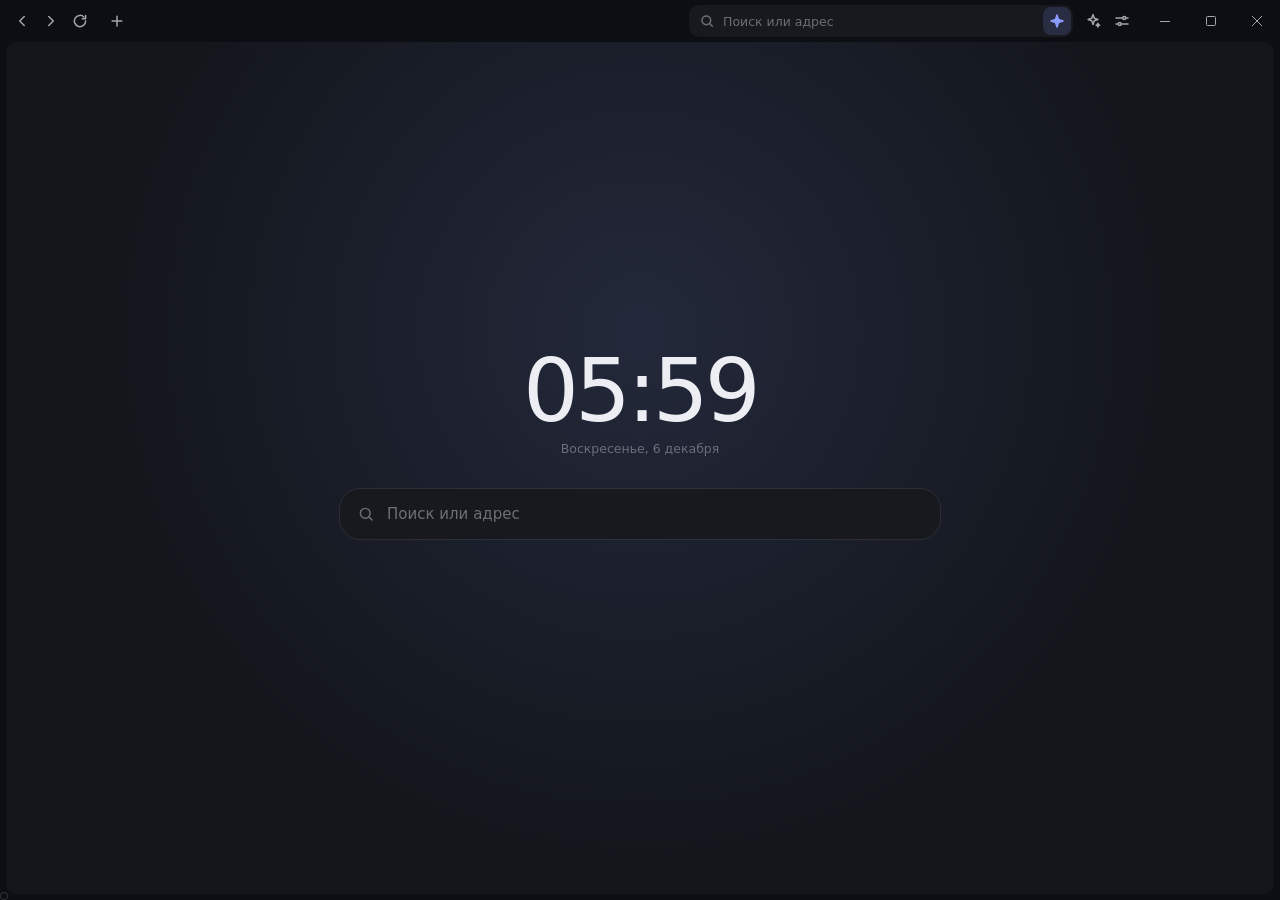
==== ui/index.html @ 936065c8 "Островок: когда видео играет на другой вкладке или идёт загрузка, сверху выезжает чёлка; наведёшь — " ====
<!doctype html>
<html lang="ru" data-mode="dark">
<head>
<meta charset="utf-8">
<meta name="viewport" content="width=device-width, initial-scale=1">
<!-- У интерфейса своя тёмная и светлая тема: принудительное затемнение сайтов его не трогает -->
<meta name="color-scheme" content="light dark">
<title>Axiom</title>
<link rel="stylesheet" href="styles.css">
<style id="userCss"></style>
</head>
<body>
<div id="app" class="app" data-layout="one">
  <header class="bar" id="row1" data-drag></header>
  <div class="bar row2" id="row2" data-drag></div>

  <div class="main" id="main">
    <aside class="side" id="side" data-drag>
      <div class="side-top" id="sideTop" data-drag></div>
    </aside>

    <section class="content nt" id="content">
      <div class="newtab" id="newtab">
        <div class="nt-bg"><i class="nt-glow"></i></div>
        <div class="nt-main">
          <div class="clock" id="clock"></div>
          <div class="date" id="date"></div>
          <div class="nt-search" id="ntSearch">
            <span data-i="search"></span>
            <input id="ntInput" type="text" spellcheck="false" autocomplete="off" placeholder="Поиск или адрес" aria-label="Поиск или адрес">
          </div>
          <div class="tiles" id="tiles"></div>
          <div class="nt-empty" id="ntEmpty" hidden></div>
        </div>
        <div class="nt-undo" id="ntUndo" role="status"></div>
      </div>
      <div class="sleeping" id="sleeping">
        <span class="wk-fav" id="wakeFav"></span>
        <span class="wk-name" id="wakeName"></span>
        <span class="wk-note"><span data-i="moon"></span>Просыпается…</span>
      </div>
    </section>

    <div class="resizer" id="aiResizer" title="Потяните, чтобы изменить ширину"></div>
    <aside class="ai" id="ai">
      <div class="ai-head">
        <span class="ai-title"><span data-i="sparkles"></span>AI Mode</span>
        <span class="pdot" id="pdot"></span>
        <span class="grow"></span>
        <button class="ib sm" id="aiPop" title="Открыть во вкладке" data-i="popout"></button>
        <button class="ib sm" id="aiClose" title="Закрыть (Ctrl+K)" data-i="x"></button>
      </div>
      <div class="ai-body" id="aiBody"><div class="ai-skel"><i></i><i></i><i></i><i></i></div></div>
    </aside>

    <section class="sheet" id="sheet" aria-label="Настройки"></section>
  </div>

  <section class="onb" id="onb" aria-label="Добро пожаловать"></section>

  <div class="sug" id="sug" role="listbox"></div>

  <div class="dlp" id="dlp" role="dialog" aria-label="Загрузки">
    <div class="dlp-head">
      <b>Загрузки</b>
      <button class="lnk" data-h="folder" title="Открыть папку «Загрузки»"><span data-i="folder"></span>Папка</button>
      <button class="lnk" id="dlClear" data-h="clear" title="Убрать завершённые из списка">Очистить</button>
    </div>
    <div class="dlp-list" id="dlList"></div>
  </div>

  <div class="dlp upp" id="upp" role="dialog" aria-label="Обновление Axiom"></div>

  <div class="dlp trp" id="trp" role="dialog" aria-label="Перевод страницы"></div>

  <div class="dlp xap" id="xap" role="dialog" aria-label="Открыть приложение"></div>

  <div class="dlp zmp" id="zmp" role="dialog" aria-label="Масштаб страницы"></div>

  <div class="edge n" data-edge="n"></div><div class="edge s" data-edge="s"></div>
  <div class="edge e" data-edge="e"></div><div class="edge w" data-edge="w"></div>
  <div class="edge ne" data-edge="ne"></div><div class="edge nw" data-edge="nw"></div>
  <div class="edge se" data-edge="se"></div><div class="edge sw" data-edge="sw"></div>
</div>

<!-- Части интерфейса: app.js раскладывает их по строкам или в боковую панель -->
<div id="parts" hidden>
  <div class="nav" id="nav">
    <button class="ib" data-act="back" title="Назад (Alt+←)" data-i="back"></button>
    <button class="ib" data-act="forward" title="Вперёд (Alt+→)" data-i="fwd"></button>
    <button class="ib" data-act="reload" title="Обновить (F5)" data-i="reload"></button>
  </div>
  <div class="tabs" id="tabs" data-drag>
    <div class="tablist" id="tablist" role="tablist" data-drag></div>
    <button class="ib nt-btn" id="newTabBtn" title="Новая вкладка (Ctrl+T)"><span data-i="plus"></span><span class="nt-label">Новая вкладка</span></button>
  </div>
  <div class="omni" id="omni">
    <span class="omni-ic" id="omniIc"></span>
    <span class="omni-field">
      <input id="omniInput" type="text" spellcheck="false" autocomplete="off" placeholder="Поиск или адрес" aria-label="Адресная строка">
      <span class="omni-view" id="omniView"></span>
      <span class="omni-msg" id="omniMsg" role="status"></span>
    </span>
    <button class="ib zm" id="zoomBtn" title="Масштаб" data-i="zoomIn" hidden></button>
    <button class="ib tr" id="trBtn" title="Перевести страницу" data-i="translate" hidden></button>
    <button class="ib awake" id="awakeBtn" title="Не усыплять вкладку" data-i="cup" aria-pressed="false" hidden></button>
    <button class="ib star" id="starBtn" title="Добавить в закладки (Ctrl+D)" data-i="star" aria-pressed="false" hidden></button>
    <button class="ib ds" id="dsBtn" title="Двойной поиск" data-i="spark" aria-pressed="false"></button>
  </div>
  <div class="acts" id="acts">
    <button class="upd" id="updBtn" hidden><span data-i="up"></span><span class="upd-t">Обновить</span></button>
    <button class="ib dl" id="dlBtn" title="Загрузки (Ctrl+J)" hidden>
      <span class="dl-rg" aria-hidden="true">
        <svg class="ring" viewBox="0 0 28 28"><circle class="rt" cx="14" cy="14" r="12"/><circle class="rp" cx="14" cy="14" r="12" pathLength="100"/></svg>
        <i class="dl-comet"></i>
      </span>
      <span class="dl-ic" data-i="download"></span>
      <span class="dl-ok" data-i="check" aria-hidden="true"></span>
    </button>
    <button class="ib" id="aiBtn" title="AI Mode (Ctrl+K)" data-i="sparkles"></button>
    <button class="ib" id="setBtn" title="Настройки (Ctrl+,)" data-i="sliders"></button>
  </div>
  <div class="wc" id="wc">
    <button data-win="minimize" title="Свернуть" data-cap="min"></button>
    <button data-win="maximize" title="Развернуть" data-cap="max"></button>
    <button data-win="close" class="close" title="Закрыть" data-cap="x"></button>
  </div>
  <div class="grow" id="growA" data-drag></div>
</div>

<script src="icons.js"></script>
<script src="settings.js"></script>
<script src="downloads.js"></script>
<script src="island.js"></script>
<script src="update.js"></script>
<script src="translate.js"></script>
<script src="zoom.js"></script>
<script src="snapshot.js"></script>
<script src="newtab.js"></script>
<script src="tabmenu.js"></script>
<script src="applink.js"></script>
<script src="app.js"></script>
</body>
</html>
---- ui/styles.css ----
/* Axiom UI. Вся тема — CSS-переменные: их задаёт app.js из настроек.
   Анимации только на transform/opacity, длительность × --k (0 — выключены). */

*{box-sizing:border-box}
:root{
  --h:265;--c:.012;--acc:#8b9cff;--acc-fg:#0b0b10;
  --r:10px;--gap:6px;--fs:12.5px;--k:1;
  --ai-w:400px;--side-w:228px;--set-w:340px;
  --font:"Segoe UI Variable Text","Segoe UI",system-ui,-apple-system,BlinkMacSystemFont,"SF Pro Text",Roboto,"Helvetica Neue",sans-serif;
  --d1:calc(140ms*var(--k));--d2:calc(240ms*var(--k));--d3:calc(420ms*var(--k));
  --e:cubic-bezier(.22,1,.36,1);--sp:cubic-bezier(.34,1.45,.64,1);
}
[data-mode=dark]{
  --bg:oklch(.165 var(--c) var(--h));--s1:oklch(.215 var(--c) var(--h));--s2:oklch(.265 var(--c) var(--h));--s3:oklch(.32 var(--c) var(--h));
  --t1:oklch(.95 calc(var(--c)/2) var(--h));--t2:oklch(.72 var(--c) var(--h));--t3:oklch(.54 var(--c) var(--h));
  --pg:oklch(.195 var(--c) var(--h));--line:oklch(1 0 0/.07);
  --shadow:0 18px 40px -16px rgb(0 0 0/.6),0 0 0 .5px oklch(1 0 0/.07);
}
[data-mode=light]{
  --bg:oklch(.955 var(--c) var(--h));--s1:oklch(.995 calc(var(--c)/3) var(--h));--s2:oklch(.915 var(--c) var(--h));--s3:oklch(.87 var(--c) var(--h));
  --t1:oklch(.22 var(--c) var(--h));--t2:oklch(.45 var(--c) var(--h));--t3:oklch(.62 var(--c) var(--h));
  --pg:oklch(.995 calc(var(--c)/3) var(--h));--line:oklch(0 0 0/.08);
  --shadow:0 18px 40px -16px rgb(0 0 0/.22),0 0 0 .5px oklch(0 0 0/.07);
}
[data-mode=dark][data-oled=true]{--bg:#000;--s1:#111;--s2:#1c1c1c;--s3:#272727;--pg:#0a0a0a}

html,body{margin:0;height:100%;overflow:hidden}
body{background:var(--bg);color:var(--t1);font:var(--fs)/1.4 var(--font);-webkit-font-smoothing:antialiased;user-select:none;cursor:default;transition:background-color var(--d3),color var(--d3)}
button{font:inherit;color:inherit;background:none;border:0;padding:0;margin:0;cursor:default}
input,textarea,select{font:inherit;color:inherit}
/* Значки: целые размеры (16, 18…), а толщина линии — в пикселях экрана (non-scaling-stroke):
   у значков 12px и 26px она одна и та же и не тоньше пикселя на 100%, 125% и 150%. */
.i{width:16px;height:16px;fill:none;stroke:currentColor;stroke-width:1.5px;stroke-linecap:round;stroke-linejoin:round;flex:none;display:block}
.i>*{vector-effect:non-scaling-stroke}
.grow{flex:1;align-self:stretch}
[hidden]{display:none!important}

@keyframes pop{from{opacity:0;transform:scale(.85)}}
@keyframes rise{from{opacity:0;transform:translateY(4px)}}
@keyframes fade{from{opacity:0}}
@keyframes slide{from{opacity:0;transform:translateX(18px)}}
@keyframes spin{to{transform:rotate(360deg)}}
@keyframes pulse{50%{opacity:.4}}

/* ---------- каркас ---------- */
.app{display:flex;flex-direction:column;height:100vh}
.bar{display:flex;align-items:center;gap:6px;height:42px;padding:0 0 0 8px;min-width:0;flex:none}
.row2{display:none;padding-right:8px}
[data-layout=two] .row2{display:flex;height:40px}
[data-layout=two] #row1{height:38px}
[data-layout=side] .bar{display:none}
.main{flex:1;display:flex;min-height:0;padding:0 var(--gap) var(--gap)}
[data-layout=side] .main{padding-top:var(--gap)}
.side{display:none;flex-direction:column;gap:6px;width:var(--side-w);flex:none;margin-right:var(--gap);min-height:0}
[data-layout=side] .side{display:flex}
.side-top{display:flex;align-items:center;gap:2px;height:32px;flex:none}
.content{position:relative;flex:1;min-width:0;background:var(--pg);border-radius:var(--r);overflow:hidden;transition:background-color var(--d3),border-radius var(--d2),margin-top var(--d3) var(--e)}

/* ---------- кнопки ---------- */
.nav{display:flex;gap:1px}
.app.no-nav .nav{display:none}
.ib{width:28px;height:28px;display:grid;place-items:center;border-radius:calc(var(--r)*.7);color:var(--t2);flex:none;transition:background-color var(--d1),color var(--d1),transform var(--d1) var(--e)}
.ib:hover{background:var(--s1);color:var(--t1)}
.ib:active{transform:scale(.9)}
.ib.sm{width:24px;height:24px}
.ib.sm .i{width:14px;height:14px}
.ib.on{color:var(--acc)}
/* Открытая панель (ИИ, настройки) — кнопка в цвете акцента и на подложке, как включённые кнопки в адресной строке. */
.acts .ib.on{background:color-mix(in oklab,var(--acc) 16%,transparent)}
.acts .ib.on:hover{background:color-mix(in oklab,var(--acc) 24%,transparent);color:var(--acc)}
/* Панель (навигация, вкладки, адресная строка, ИИ, загрузки, настройки): кнопка 28px, значок 18px. */
.nav .ib>.i,.acts .ib>.i,.dl-ic>.i,.omni .ib>.i,.nt-btn .i{width:18px;height:18px}

/* ---------- вкладки ---------- */
.tabs{display:flex;align-items:center;gap:2px;min-width:0;flex:1 1 auto;align-self:stretch}
.tablist{display:flex;align-items:center;gap:2px;min-width:0;flex:0 1 auto}
.tab{position:relative;display:flex;align-items:center;gap:7px;height:30px;padding:0 5px 0 9px;border-radius:calc(var(--r)*.8);color:var(--t2);flex:0 1 190px;width:190px;max-width:190px;min-width:34px;white-space:nowrap;overflow:hidden;transition:max-width var(--d3) var(--e),background-color var(--d2),color var(--d2),opacity var(--d2),transform var(--d2) var(--e)}
.tab:hover{background:color-mix(in oklab,var(--s1) 55%,transparent);color:var(--t1)}
.tab.on{background:var(--s1);color:var(--t1)}
.tab.in{animation:pop var(--d3) var(--sp) both}
.tab.out{max-width:0!important;min-width:0!important;padding:0!important;opacity:0;transform:scale(.85);pointer-events:none}
.tab.drag{z-index:2;background:var(--s2);box-shadow:var(--shadow);transition:none}
.tt{flex:1;min-width:0;overflow:hidden;text-overflow:ellipsis}
.favslot{display:contents}
.fav{position:relative;width:16px;height:16px;border-radius:5px;display:grid;place-items:center;font-size:10px;font-weight:600;color:#fff;background:var(--f,var(--s3));flex:none;overflow:hidden;transition:filter var(--d3),opacity var(--d3)}
.fav img{position:absolute;inset:0;width:100%;height:100%;object-fit:contain;opacity:0;transition:opacity var(--d2)}
.fav.ok{background:transparent}
.fav.ok img{opacity:1}
.fav.ok b{display:none}
.fav .i{width:12px;height:12px;stroke:#fff}
.fav.set{background:transparent}
.fav.set .i{width:15px;height:15px;stroke:var(--acc)}
.tab.zz .fav{filter:grayscale(1);opacity:.45}
.tab.ld .fav{background:transparent;border:1.5px solid var(--s3);border-top-color:var(--acc);border-radius:50%;animation:spin .8s linear infinite}
.tab.ld .fav>*{visibility:hidden}
.tx{width:20px;height:20px;border-radius:6px;display:grid;place-items:center;color:var(--t3);opacity:0;flex:none;transition:opacity var(--d1),background-color var(--d1),color var(--d1)}
.tx .i{width:12px;height:12px}
.tab:hover .tx,.tab.on .tx{opacity:1}
.tx:hover{background:var(--s3);color:var(--t1)}
[data-layout=one] .tab:not(.on){max-width:36px}
[data-layout=one] .tab:not(.on) .tx{display:none}
.nt-btn{width:auto;min-width:28px;padding:0 6px;gap:7px;display:flex}
.nt-label{display:none}
[data-layout=side] .tabs{flex-direction:column;align-items:stretch;flex:1 1 auto;min-height:0;overflow-y:auto;overflow-x:hidden;align-self:auto}
[data-layout=side] .tablist{flex-direction:column;align-items:stretch}
[data-layout=side] .tab{width:auto;max-width:none;height:32px;flex:none}
[data-layout=side] .nt-btn{justify-content:flex-start;height:32px;padding:0 9px}
[data-layout=side] .nt-label{display:inline}

/* ---------- адресная строка ---------- */
/* Ширина в целых пикселях (round): от дробной ширины строки значки и текст в ней сидели на полупикселе. */
.omni{position:relative;display:flex;align-items:center;height:32px;padding:0 2px 0 10px;background:var(--s1);border-radius:var(--r);color:var(--t2);min-width:0;flex:0 0 clamp(220px,30vw,440px);flex-basis:clamp(220px,round(30vw,1px),440px);transition:flex-basis var(--d3) var(--e),box-shadow var(--d2),background-color var(--d3)}
.omni.focus{flex-basis:clamp(300px,44vw,640px);flex-basis:clamp(300px,round(44vw,1px),640px);box-shadow:0 0 0 1.5px color-mix(in oklab,var(--acc) 70%,transparent)}
.omni.nf{box-shadow:0 0 0 1.5px #e5484d}
[data-layout=two] .omni{flex:1 1 auto;max-width:820px;margin:0 auto}
[data-layout=side] .omni{flex:none}
.omni-ic{display:grid;place-items:center;color:var(--t3);flex:none}
/* Поле: ввод, а поверх него — домен (.omni-view) или короткое сообщение (.omni-msg).
   Кнопки справа в поле не входят, поэтому текст не заходит под них, сколько бы их ни было. */
.omni-field{position:relative;flex:1;min-width:0;align-self:stretch;display:flex;margin:0 4px 0 8px}
#omniInput{flex:1;width:100%;min-width:0;height:100%;border:0;outline:0;background:transparent;color:var(--t1);user-select:text;padding:0}
#omniInput::placeholder{color:var(--t3)}
.omni.focus #omniInput::selection{background:color-mix(in oklab,var(--acc) 34%,transparent);color:var(--t1)}
.omni-view{position:absolute;inset:0;display:flex;align-items:center;justify-content:center;gap:1px;pointer-events:none;white-space:nowrap;overflow:hidden;color:var(--t1)}
.omni-view .p{color:var(--t3);overflow:hidden;text-overflow:ellipsis;min-width:0}
.omni.focus .omni-view,.omni.empty .omni-view,.omni.find .omni-view{display:none}
.omni:not(.focus):not(.empty):not(.find) #omniInput{color:transparent}
/* Сообщение: появляется быстро, держится около секунды и плавно гаснет (время — в app.js). */
.omni-msg{position:absolute;inset:0;display:block;line-height:32px;text-align:center;background:var(--s1);color:var(--t1);pointer-events:none;white-space:nowrap;overflow:hidden;text-overflow:ellipsis;opacity:0;visibility:hidden;transition:opacity calc(400ms*var(--k)) ease-in-out,visibility 0s calc(400ms*var(--k))}
.omni-msg.on{opacity:1;visibility:visible;transition:opacity calc(120ms*var(--k)) var(--e)}
/* Кнопки в строке: выключенные приглушены, включённые — в цвете акцента. */
.omni .ib{color:var(--t3);border-radius:calc(var(--r) - 2px)}
.omni .ib:hover{background:var(--s2);color:var(--t1)}
.omni .ib.on{color:var(--acc)}
.omni.find .ds{display:none}

.acts{display:flex;gap:1px}
.app.no-ai-btn #aiBtn{display:none}
[data-layout=side] .acts{justify-content:flex-start;padding:2px 0}

.wc{display:flex;align-self:stretch}
.wc button{width:46px;display:grid;place-items:center;color:var(--t2);transition:background-color var(--d1),color var(--d1)}
.wc button:hover{background:var(--s1);color:var(--t1)}
.wc .close:hover{background:#c42b1c;color:#fff}
.wc .i.cap{stroke-linecap:butt;stroke-linejoin:miter}
.wc .i.cap>*{vector-effect:none}
[data-layout=side] .wc{align-self:center}
[data-layout=side] .wc button{width:30px;height:30px;border-radius:calc(var(--r)*.7)}

/* ---------- подсказки ---------- */
.sug{position:fixed;z-index:20;display:flex;flex-direction:column;padding:5px;background:var(--s1);border-radius:calc(var(--r) + 2px);box-shadow:var(--shadow);opacity:0;transform:translateY(-4px) scale(.985);transform-origin:top center;pointer-events:none;transition:opacity var(--d2) var(--e),transform var(--d2) var(--e)}
.sug.on{opacity:1;transform:none;pointer-events:auto}
.si{display:flex;align-items:center;gap:10px;height:34px;padding:0 10px;border-radius:calc(var(--r)*.75);color:var(--t2);min-width:0}
.si .i{color:var(--t3)}
.st{color:var(--t1);white-space:nowrap;overflow:hidden;text-overflow:ellipsis;flex:0 1 auto;max-width:60%}
.ss{color:var(--t3);white-space:nowrap;overflow:hidden;text-overflow:ellipsis;flex:1 1 0;min-width:0}
.si kbd{font:inherit;font-size:11px;color:var(--t3);flex:none}
.si.on{background:var(--s2)}
.si.on .i{color:var(--acc)}
.sug.anim .si{animation:rise var(--d2) var(--e) both}
.sug.anim .si:nth-child(2){animation-delay:calc(25ms*var(--k))}
.sug.anim .si:nth-child(3){animation-delay:calc(50ms*var(--k))}
.sug.anim .si:nth-child(4){animation-delay:calc(75ms*var(--k))}
.sug.anim .si:nth-child(5){animation-delay:calc(100ms*var(--k))}
.sug.anim .si:nth-child(n+6){animation-delay:calc(125ms*var(--k))}

/* ---------- новая вкладка (ui/newtab.js) ---------- */
/* Подложка плиток контрастна теме: на тёмной она светлая, и тёмные значки (GitHub, X, Vercel) видны.
   Размеры — от области новой вкладки (контейнер nt): она бывает узкой рядом с панелью ИИ и низкой в маленьком окне. */
.newtab{
  --nt-plate:oklch(.93 calc(var(--c)/2) var(--h));--nt-ring:0 1px 2px rgb(0 0 0/.3);--nt-lift:0 14px 24px -10px rgb(0 0 0/.65);
  --nt-field:var(--s1);--nt-field-sh:0 0 0 1px var(--line);--nt-glow:17%;
  position:absolute;inset:0;display:none;flex-direction:column;align-items:center;padding:20px 20px calc(20px + 6vh);overflow:hidden auto;container:nt/size}
/* OLED: свечение меньше и слабее — края остаются чёрными. */
[data-mode=dark][data-oled=true] .newtab{--nt-plate:oklch(.9 0 0);--nt-glow:10%;--nt-glow-w:min(760px,120%)}
[data-mode=light] .newtab{
  --nt-plate:#fff;--nt-ring:0 0 0 1px var(--line),0 2px 6px -2px rgb(0 0 0/.12);--nt-lift:0 0 0 1px var(--line),0 14px 22px -10px rgb(0 0 0/.25);
  --nt-field:#fff;--nt-field-sh:0 0 0 1px var(--line),0 8px 22px -14px rgb(0 0 0/.22);--nt-glow:12%}
.content.nt .newtab{display:flex;animation:fade var(--d3) var(--e) both}
.newtab::-webkit-scrollbar{width:10px}
.newtab::-webkit-scrollbar-thumb{background:var(--s3);border-radius:5px;border:3px solid transparent;background-clip:padding-box}
/* Свечение акцентом, как на экране приветствия. Проявляется один раз при открытии и
   чуть разгорается, пока печатают: без бесконечной анимации, окно не перерисовывается зря. */
.nt-bg{position:absolute;inset:0;overflow:hidden;pointer-events:none;animation:fade calc(1600ms*var(--k)) var(--e) both}
@keyframes ntGlow{from{transform:scale(.8)}}
.nt-glow{position:absolute;left:50%;top:34%;width:var(--nt-glow-w,min(1100px,170%));aspect-ratio:1;translate:-50% -50%;border-radius:50%;background:radial-gradient(closest-side,color-mix(in oklab,var(--acc) var(--nt-glow),transparent),transparent);opacity:.85;animation:ntGlow calc(1600ms*var(--k)) var(--e) both;transition:opacity var(--d3),scale calc(900ms*var(--k)) var(--e)}
.newtab:has(#ntInput:focus) .nt-glow{opacity:1;scale:1.06}
.nt-main{position:relative;display:flex;flex-direction:column;align-items:center;width:100%;margin:auto 0}
.clock{font-size:clamp(40px,min(max(10cqw,50px),14cqh),88px);font-weight:300;letter-spacing:-.045em;font-variant-numeric:tabular-nums;line-height:1.08}
.date{margin-top:2px;color:var(--t3)}
.date::first-letter{text-transform:uppercase}
.nt-search{display:flex;align-items:center;gap:12px;width:min(600px,100%);height:50px;margin-top:clamp(16px,4.5cqh,32px);padding:0 18px 0 17px;border-radius:calc(var(--r) + 10px);background:var(--nt-field);box-shadow:var(--nt-field-sh);color:var(--t3);cursor:text;transition:box-shadow var(--d2),background-color var(--d3)}
.nt-search:focus-within{box-shadow:0 0 0 1.5px color-mix(in oklab,var(--acc) 75%,transparent),0 14px 34px -18px color-mix(in oklab,var(--acc) 60%,transparent)}
.nt-search .i{width:18px;height:18px;transition:color var(--d2)}
.nt-search:focus-within .i{color:var(--acc)}
#ntInput{flex:1;min-width:0;height:100%;border:0;outline:0;background:transparent;color:var(--t1);font-size:calc(var(--fs) + 2.5px);padding:0;user-select:text}
#ntInput::placeholder{color:var(--t3)}
.tiles{display:flex;flex-wrap:wrap;justify-content:center;gap:6px 8px;width:min(100%,calc(4*var(--tw) + 3*8px));margin-top:clamp(14px,4.5cqh,34px);--tw:88px;--pw:60px}
.tiles:empty{display:none}
.tile{position:relative;width:var(--tw)}
.tile.in{animation:pop var(--d3) var(--sp) both}
.tile.out{opacity:0;transform:scale(.8);pointer-events:none;transition:opacity var(--d2),transform var(--d2) var(--e)}
.tile-go{display:flex;flex-direction:column;align-items:center;gap:8px;width:100%;padding:6px 0 5px;border-radius:var(--r);color:var(--t2);font-size:11.5px;outline:0}
.plate{position:relative;display:grid;place-items:center;width:var(--pw);height:var(--pw);border-radius:calc(var(--r) + 8px);background:var(--nt-plate);box-shadow:var(--nt-ring);transition:transform var(--d2) var(--sp),box-shadow var(--d2)}
.plate b{font-size:calc(var(--pw)*.4);font-weight:650;line-height:1;color:var(--f)}
.plate img{position:absolute;width:calc(var(--pw)/2);height:calc(var(--pw)/2);object-fit:contain;opacity:0;transition:opacity var(--d2)}
.plate.lo img{width:calc(var(--pw)*.4);height:calc(var(--pw)*.4)}
.plate.ok b{visibility:hidden}
.plate.ok img{opacity:1}
.plate.now img{transition:none}
.tl{max-width:calc(var(--tw) - 4px);overflow:hidden;text-overflow:ellipsis;white-space:nowrap;transition:color var(--d1)}
.tile:hover .plate,.tile-go:focus-visible .plate{transform:translateY(-3px);box-shadow:var(--nt-lift)}
.tile-go:focus-visible .plate{box-shadow:var(--nt-lift),0 0 0 2px var(--acc)}
.tile:hover .tl,.tile-go:focus-visible .tl{color:var(--t1)}
.tile-go:active .plate{transform:translateY(-1px) scale(.95);transition-duration:var(--d1)}
.tile-x{position:absolute;top:-1px;right:calc((var(--tw) - var(--pw))/2 - 10px);width:22px;height:22px;display:grid;place-items:center;border-radius:50%;background:var(--s2);color:var(--t2);box-shadow:0 0 0 2px var(--pg),0 2px 6px rgb(0 0 0/.2);opacity:0;transform:scale(.5);pointer-events:none;transition:opacity var(--d1),transform var(--d2) var(--sp),background-color var(--d1),color var(--d1)}
.tile-x .i{width:11px;height:11px;stroke-width:2.2}
.tile:hover .tile-x,.tile-x:focus-visible{opacity:1;transform:translateY(-3px);pointer-events:auto}
.tile-x:hover{background:var(--s3);color:var(--t1)}
.nt-empty{display:flex;flex-direction:column;align-items:center;gap:14px;margin-top:clamp(18px,5cqh,38px);animation:rise var(--d3) var(--e) both}
.nt-imp{display:inline-flex;align-items:center;gap:9px;height:38px;padding:0 17px 0 14px;border-radius:999px;background:color-mix(in oklab,var(--acc) 14%,transparent);color:var(--acc);font-weight:550;transition:background-color var(--d1),transform var(--d1) var(--e),opacity var(--d1)}
.nt-imp:hover{background:color-mix(in oklab,var(--acc) 22%,transparent)}
.nt-imp:active{transform:scale(.97)}
.nt-imp .i{width:16px;height:16px}
.nt-imp.busy{opacity:.75;pointer-events:none}
.nt-imp.busy .i{animation:pulse calc(1000ms*max(var(--k),.5)) ease-in-out infinite}
.nt-alt{margin-top:-8px;padding:2px 6px;border-radius:6px;color:var(--t3);font-size:11.5px;transition:color var(--d1)}
.nt-alt:hover{color:var(--t1)}
.nt-note{max-width:440px;color:var(--t2);text-align:center;font-size:12px;line-height:1.45}
.nt-keys{display:flex;flex-wrap:wrap;justify-content:center;gap:6px 22px;color:var(--t3);font-size:12px}
.nt-keys span{display:inline-flex;align-items:center;gap:3px}
.nt-keys kbd{margin:0;min-width:22px;height:20px;padding:0 5px;font-size:10.5px;color:var(--t2)}
.nt-keys kbd+kbd{margin-right:5px}
.nt-undo{position:absolute;left:50%;bottom:18px;display:flex;align-items:center;gap:8px;height:36px;padding:0 4px 0 14px;border-radius:999px;background:var(--s2);color:var(--t2);box-shadow:var(--shadow);white-space:nowrap;translate:-50% 0;opacity:0;transform:translateY(10px);pointer-events:none;transition:opacity var(--d2),transform var(--d2) var(--e)}
.nt-undo.on{opacity:1;transform:none;pointer-events:auto}
.nt-undo button{height:28px;padding:0 12px;border-radius:999px;color:var(--acc);font-weight:600;transition:background-color var(--d1)}
.nt-undo button:hover{background:color-mix(in oklab,var(--acc) 14%,transparent)}
/* Низкое окно: плитки мельче, без подписей и в один ряд, если влезают. */
@container nt (max-height:430px){
  .tiles{--tw:64px;--pw:52px;gap:6px;width:min(100%,calc(8*var(--tw) + 7*6px))}
  .tl{display:none}
  .tile-go{padding:5px 0 3px}
  .nt-search{height:44px}
}
/* Совсем низкое: один ряд плиток, что не влезло — не показываем. */
@container nt (max-height:300px){
  .tiles{max-height:72px;padding-top:6px;overflow:hidden;margin-top:4px}
  .nt-search{margin-top:12px}
}
/* Узко (рядом открыта панель ИИ): плитки чуть меньше, всё ещё по четыре в ряд. */
@container nt (max-width:440px){
  .tiles{--tw:74px;--pw:54px}
  .nt-search{height:46px;padding:0 14px}
}
.sleeping{position:absolute;inset:0;display:none;flex-direction:column;align-items:center;justify-content:center;gap:10px;padding:24px 24px 6vh;color:var(--t3);text-align:center}
.content.zz .sleeping{display:flex;animation:fade var(--d3) both}
.wk-fav .fav{width:44px;height:44px;border-radius:13px;font-size:18px}
.wk-fav .fav .i{width:22px;height:22px}
.wk-name{max-width:min(460px,100%);color:var(--t1);font-size:calc(var(--fs)*1.2);font-weight:500;overflow:hidden;text-overflow:ellipsis;white-space:nowrap}
.wk-note{display:flex;align-items:center;gap:6px;animation:pulse calc(1.6s*var(--k)) ease-in-out infinite}

/* ---------- панель ИИ ---------- */
.resizer{width:var(--gap);min-width:6px;flex:none;cursor:col-resize;display:none;position:relative}
.resizer::after{content:"";position:absolute;top:50%;left:50%;width:3px;height:36px;margin:-18px 0 0 -1.5px;border-radius:2px;background:var(--s3);opacity:0;transition:opacity var(--d1)}
.resizer:hover::after,.resizer.drag::after{opacity:1}
.app.ai-open .resizer{display:block}
.ai{display:none;flex-direction:column;width:min(var(--ai-w),65vw);flex:none;background:var(--s1);border-radius:var(--r);overflow:hidden;min-height:0}
.app.ai-open .ai{display:flex;animation:slide var(--d3) var(--e) both}
.ai-head{display:flex;align-items:center;gap:7px;height:36px;padding:0 6px 0 12px;color:var(--t2);flex:none}
.ai-title{display:flex;align-items:center;gap:7px;color:var(--t1)}
.ai-title .i{color:var(--acc)}
.pdot{width:6px;height:6px;border-radius:50%;background:var(--t3);transition:background-color var(--d2)}
.pdot.on{background:#2fb67c}
.ai-body{position:relative;flex:1;min-height:0;margin:0 4px 4px;border-radius:calc(var(--r) - 3px);background:var(--pg)}
.ai-skel{position:absolute;inset:18px;display:flex;flex-direction:column;gap:12px}
.ai-skel i{height:8px;border-radius:4px;background:var(--s2);animation:pulse 1.2s ease-in-out infinite}
.ai-body.ready .ai-skel{display:none}
.ai-skel i:nth-child(1){width:70%}.ai-skel i:nth-child(2){width:92%}.ai-skel i:nth-child(3){width:84%}.ai-skel i:nth-child(4){width:48%}

/* ---------- общие элементы управления ---------- */
.srow{display:flex;align-items:center;justify-content:space-between;gap:20px;min-height:62px;padding:12px 0}
.srow.col{flex-direction:column;align-items:stretch;justify-content:center;gap:12px;padding:14px 0 16px}
.card .srow+.srow{border-top:1px solid var(--line)}
.sl{display:flex;flex-direction:column;gap:3px;min-width:0}
.sl b{font-weight:500;font-size:calc(var(--fs) + 1.5px);color:var(--t1)}
.sl small,.ln small{color:var(--t3);font-size:12px;line-height:1.4}
.sc{display:flex;align-items:center;gap:12px;flex:none}
.inline{display:flex;gap:8px;flex:1}
.sheet input[type=text],.onb input[type=text],.sheet textarea,.sheet select{height:36px;background:var(--bg);border:0;border-radius:calc(var(--r)*.75);padding:0 12px;outline:0;box-shadow:inset 0 0 0 1px var(--line);transition:box-shadow var(--d1);user-select:text;min-width:0}
.sheet select{min-width:160px;padding:0 8px 0 12px}
.sheet input[type=text]:hover,.onb input[type=text]:hover,.sheet textarea:hover,.sheet select:hover{box-shadow:inset 0 0 0 1px var(--s3)}
.sheet input[type=text]:focus,.onb input[type=text]:focus,.sheet textarea:focus,.sheet select:focus{box-shadow:inset 0 0 0 2px var(--acc)}
.sheet input[type=text].bad{box-shadow:inset 0 0 0 2px #e5484d}
.inline input[type=text]{flex:1;width:100%}
.sheet textarea{height:auto;padding:10px 12px;width:100%;min-height:110px;resize:vertical;font:12px/1.55 ui-monospace,"Cascadia Code",Consolas,monospace}
.sheet .css-cut{display:block;margin-top:6px;color:var(--t3);font-size:.92em}
/* Ползунок: толстая дорожка, заливка акцентом, над бегунком — пузырёк со значением. */
.rng{position:relative;display:inline-flex;align-items:center;flex:none}
input[type=range]{-webkit-appearance:none;appearance:none;width:200px;height:28px;background:transparent;margin:0;outline:0}
input[type=range]::-webkit-slider-runnable-track{height:6px;border-radius:3px;background:linear-gradient(90deg,var(--acc),var(--acc)) 0/var(--fill,0%) 100% no-repeat,var(--s3)}
input[type=range]::-webkit-slider-thumb{-webkit-appearance:none;width:20px;height:20px;margin-top:-7px;border-radius:50%;background:#fff;box-shadow:0 0 0 1px rgb(0 0 0/.08),0 1px 4px rgb(0 0 0/.35);transition:transform var(--d1) var(--sp),box-shadow var(--d1)}
input[type=range]:hover::-webkit-slider-thumb,.rng.drag input::-webkit-slider-thumb{box-shadow:0 0 0 1px rgb(0 0 0/.08),0 1px 4px rgb(0 0 0/.35),0 0 0 7px color-mix(in oklab,var(--acc) 24%,transparent)}
.rng.drag input::-webkit-slider-thumb{transform:scale(1.1)}
input[type=range]:focus-visible::-webkit-slider-thumb{box-shadow:0 0 0 2px var(--s1),0 0 0 4px var(--acc)}
input.hue::-webkit-slider-runnable-track{background:linear-gradient(90deg,oklch(.7 .15 0),oklch(.7 .15 60),oklch(.7 .15 120),oklch(.7 .15 180),oklch(.7 .15 240),oklch(.7 .15 300),oklch(.7 .15 360))}
output{min-width:40px;text-align:right;color:var(--t2);font-variant-numeric:tabular-nums}
.bub{position:absolute;bottom:calc(50% + 17px);left:calc(10px + (100% - 20px)*var(--p,0));min-width:0;padding:4px 9px;border-radius:8px;background:var(--acc);color:var(--acc-fg);font:600 12px/1.25 var(--font);text-align:center;white-space:nowrap;font-variant-numeric:tabular-nums;box-shadow:0 6px 16px -6px rgb(0 0 0/.5);pointer-events:none;opacity:0;transform:translateX(-50%) translateY(5px) scale(.8);transform-origin:50% 100%;transition:opacity var(--d1),transform var(--d2) var(--sp);z-index:3}
.bub::after{content:"";position:absolute;left:50%;top:100%;margin-left:-5px;border:5px solid transparent;border-bottom:0;border-top-color:var(--acc)}
.rng:hover .bub,.rng.drag .bub,.rng:has(input:focus-visible) .bub{opacity:1;transform:translateX(-50%)}
/* Переключатель: выкл — контур и маленький серый кружок, вкл — заливка акцентом и контрастный кружок. */
.tg{-webkit-appearance:none;appearance:none;position:relative;flex:none;margin:0;width:46px;height:28px;border-radius:14px;background:var(--s2);box-shadow:inset 0 0 0 2px var(--t3);outline:0;transition:background-color var(--d2),box-shadow var(--d2)}
.tg::after{content:"";position:absolute;top:5px;left:5px;width:18px;height:18px;border-radius:50%;background:var(--t3);transform:scale(.72);transition:transform var(--d2) var(--sp),background-color var(--d2)}
.tg:hover::after{transform:scale(.84)}
.tg:checked{background:var(--acc);box-shadow:inset 0 0 0 2px var(--acc)}
.tg:checked::after{background:var(--acc-fg);transform:translateX(18px);box-shadow:0 1px 3px rgb(0 0 0/.25)}
.tg:focus-visible,.seg button:focus-visible,.chip:focus-visible,.ssec .btn:focus-visible{outline:2px solid var(--acc);outline-offset:2px}
.seg{display:inline-flex;gap:2px;padding:3px;background:var(--bg);border-radius:calc(var(--r) + 1px);box-shadow:inset 0 0 0 1px var(--line)}
.seg button{height:32px;padding:0 14px;border-radius:calc(var(--r)*.75);color:var(--t2);font-weight:500;transition:background-color var(--d1),color var(--d1)}
.seg button:hover{background:var(--s2);color:var(--t1)}
.seg button.on{background:var(--acc);color:var(--acc-fg)}
/* Пилюли выбора (поисковая система): выбранная залита акцентом и с галочкой. */
.chips{display:flex;flex-wrap:wrap;gap:6px}
.chip{display:inline-flex;align-items:center;gap:6px;height:34px;padding:0 13px;border-radius:99px;background:var(--bg);color:var(--t2);font-weight:500;box-shadow:inset 0 0 0 1px var(--line);transition:background-color var(--d1),color var(--d1),box-shadow var(--d1),transform var(--d1) var(--e)}
.chip .i{display:none;width:15px;height:15px;stroke-width:2.4;margin-left:-3px}
.chip:hover{background:var(--s2);color:var(--t1)}
.chip:active{transform:scale(.97)}
.chip.open{color:var(--t1);box-shadow:inset 0 0 0 1.5px var(--acc)}
.chip.on{background:var(--acc);color:var(--acc-fg);box-shadow:none}
.chip.on .i{display:block}
.btn{display:inline-flex;align-items:center;justify-content:center;gap:7px;height:32px;padding:0 14px;border-radius:calc(var(--r)*.75);background:var(--s2);color:var(--t1);white-space:nowrap;transition:background-color var(--d1),transform var(--d1) var(--e),opacity var(--d1)}
.btn:hover{background:var(--s3)}
.btn:active{transform:scale(.97)}
.btn.primary{background:var(--acc);color:var(--acc-fg)}
.btn.primary:hover{background:color-mix(in oklab,var(--acc) 88%,var(--t1))}
.btn.ghost{background:transparent;color:var(--t2)}
.btn.ghost:hover{background:var(--s2);color:var(--t1)}
.btn.big{height:42px;padding:0 22px;font-size:14px;border-radius:var(--r)}
.btn:disabled{opacity:.6}
.btn .i{width:16px;height:16px}
.btn.busy{pointer-events:none;color:transparent;position:relative}
.btn.busy::after{content:"";position:absolute;width:14px;height:14px;border-radius:50%;border:2px solid currentColor;border-color:var(--acc-fg) var(--acc-fg) transparent transparent;animation:spin .7s linear infinite}
.btns{display:flex;flex-wrap:wrap;gap:8px;margin-top:10px}
kbd{display:inline-grid;place-items:center;min-width:24px;height:22px;padding:0 6px;margin:0 2px;border-radius:6px;background:var(--s2);box-shadow:inset 0 -1.5px 0 var(--s3);color:var(--t1);font:500 11px/1 var(--font)}
.swatches{display:flex;gap:9px;align-items:center}
.sw{position:relative;width:26px;height:26px;border-radius:50%;background:var(--sw);box-shadow:inset 0 0 0 1px rgb(127 127 127/.3);transition:transform var(--d1) var(--sp);flex:none}
.sw:hover{transform:scale(1.12)}
.sw.on{box-shadow:0 0 0 2px var(--s1),0 0 0 4px var(--sw)}
.sw.own{overflow:hidden;background:conic-gradient(#f55,#fd4,#5d5,#4dd,#55f,#d4d,#f55)}
.sw.own input{position:absolute;inset:-4px;width:calc(100% + 8px);height:calc(100% + 8px);opacity:0;border:0;padding:0}
.pill-v{padding:7px 13px;border-radius:99px;background:var(--s2);color:var(--t1);font-weight:500}
.ssec .btn:not(.big),.onb-cardw .btn{height:36px;padding:0 16px}

/* ---------- карточки тем и раскладок ---------- */
.presets{display:grid;grid-template-columns:repeat(3,1fr);gap:10px}
.preset{display:flex;flex-direction:column;gap:8px;padding:7px;border-radius:calc(var(--r) + 2px);background:var(--bg);color:var(--t1);text-align:left;box-shadow:inset 0 0 0 1px var(--line);transition:box-shadow var(--d2),transform var(--d2) var(--e)}
.preset:hover{transform:translateY(-2px)}
.preset.on{box-shadow:inset 0 0 0 2px var(--acc)}
.pv{display:flex;align-items:stretch;gap:4px;height:58px;padding:5px;border-radius:calc(var(--r)*.8);background:var(--bg);overflow:hidden}
.preset.big .pv{height:76px}
.pv .a{flex:0 0 26%;display:flex;flex-direction:column;gap:4px;padding:4px;border-radius:5px;background:var(--s1)}
.pv .a b{height:5px;border-radius:3px;background:var(--s3)}
.pv .a b:first-child{background:var(--acc);opacity:.85}
.pv .b{flex:1;display:flex;flex-direction:column;gap:5px;padding:7px;border-radius:5px;background:var(--pg)}
.pv .b b{height:5px;border-radius:3px;background:var(--s2)}
.pv .b b:last-child{width:60%}
.pv{position:relative}
.pv .c{position:absolute;right:9px;bottom:9px;width:10px;height:10px;border-radius:50%;background:var(--acc)}
.pn{display:flex;align-items:center;justify-content:space-between;font-size:12px;padding:0 3px 1px}
.pn .ok{display:grid;place-items:center;width:16px;height:16px;border-radius:50%;background:var(--acc);color:var(--acc-fg);opacity:0;transform:scale(.4);transition:opacity var(--d2),transform var(--d2) var(--sp)}
.pn .ok .i{width:12px;height:12px;stroke-width:1.75px}
.preset.on .ok{opacity:1;transform:none}
.lcards{display:grid;grid-template-columns:repeat(3,1fr);gap:10px}
.lcard{display:flex;flex-direction:column;gap:10px;padding:10px;border-radius:calc(var(--r) + 2px);background:var(--bg);text-align:left;box-shadow:inset 0 0 0 1px var(--line);transition:box-shadow var(--d2),transform var(--d2) var(--e)}
.lcard:hover{transform:translateY(-2px)}
.lcard.on{box-shadow:inset 0 0 0 2px var(--acc)}
.ln{display:flex;flex-direction:column;gap:3px}
.ln b{font-weight:500}
.lmini{position:relative;height:74px;border-radius:calc(var(--r)*.8);background:var(--s1);overflow:hidden}
.lmini i{position:absolute;border-radius:4px;transition:all var(--d3) var(--e)}
.lmini .t{left:6px;right:6px;top:6px;height:9px;background:var(--s3)}
.lmini .s{display:none}
.lmini .p{left:6px;right:6px;top:21px;bottom:6px;background:var(--pg)}
.lmini[data-l=two] .t{height:6px}
.lmini[data-l=two] .p{top:26px}
.lmini[data-l=two]::after{content:"";position:absolute;left:30%;right:30%;top:15px;height:7px;border-radius:4px;background:var(--s2)}
.lmini[data-l=side] .t{display:none}
.lmini[data-l=side] .s{display:block;left:6px;top:6px;bottom:6px;width:26%;background:var(--s3)}
.lmini[data-l=side] .p{left:calc(26% + 12px);top:6px}
.lcards.compact .ln small{display:none}
.lcards.compact .lmini{height:56px}

/* ---------- живое превью браузера ---------- */
.pvw{height:190px;border-radius:calc(var(--r) + 4px);background:var(--bg);box-shadow:inset 0 0 0 1px var(--line);padding:8px;display:flex;flex-direction:column;gap:6px;margin-bottom:6px;overflow:hidden}
.pvw i,.pvw b{display:block;transition:all var(--d3) var(--e)}
.pvw-bar{display:flex;align-items:center;gap:6px;height:22px;flex:none}
.pvw-nav{width:30px;height:8px;border-radius:4px;background:var(--s3)}
.pvw-tabs{display:flex;gap:4px;flex:1}
.pvw-tabs i{width:46px;height:18px;border-radius:calc(var(--r)*.6)}
.pvw-tabs i.on{background:var(--s1);width:84px}
.pvw-omni{width:34%;height:18px;border-radius:calc(var(--r)*.7);background:var(--s1)}
.pvw-dot{width:10px;height:10px;border-radius:50%;background:var(--acc)}
.pvw-main{flex:1;display:flex;gap:var(--gap);min-height:0}
.pvw .pvw-side{display:none;width:24%;flex-direction:column;gap:5px}
.pvw-side b{height:14px;border-radius:calc(var(--r)*.6);background:var(--s1)}
.pvw-side b:first-child{background:var(--s2)}
.pvw-page{flex:1;border-radius:var(--r);background:var(--pg);padding:14px;display:flex;flex-direction:column;gap:7px}
.pvw-page b{height:7px;border-radius:4px;background:var(--s2)}
.pvw-page b:first-child{width:40%;height:10px;background:var(--acc);opacity:.85}
.pvw-page b:nth-child(3){width:85%}
.pvw-page b:last-child{width:55%}
.pvw-ai{width:28%;border-radius:var(--r);background:var(--s1);padding:10px;display:flex;flex-direction:column;gap:6px}
.pvw-ai b{height:6px;border-radius:3px;background:var(--s3)}
.pvw-ai b:last-child{width:60%}
.pvw[data-l=side] .pvw-bar{display:none}
.pvw[data-l=side] .pvw .pvw-side,.pvw[data-l=side] .pvw-side{display:flex}
.pvw[data-l=two] .pvw-bar{height:40px;flex-wrap:wrap;align-content:space-between}
.pvw[data-l=two] .pvw-tabs{flex:1 0 70%}
.pvw[data-l=two] .pvw-omni{flex:1 0 60%;order:3}

/* ---------- лист настроек ---------- */
.main{position:relative}
/* Лист — содержимое вкладки «Настройки»: закрывает контент и место панели ИИ (она на этой
   вкладке спрятана), а полоса вкладок остаётся на виду и в боковой раскладке. */
.sheet{position:absolute;top:0;left:var(--gap);right:var(--gap);bottom:var(--gap);z-index:15;display:none}
[data-layout=side] .sheet{top:var(--gap);left:calc(var(--gap)*2 + var(--side-w))}
.sheet.on{display:block;animation:sheetIn var(--d3) var(--e) both}
@keyframes sheetIn{from{opacity:0;transform:translateY(10px) scale(.985)}}
.sheet-card{display:grid;grid-template-columns:232px minmax(0,1fr);height:100%;background:var(--s1);border-radius:calc(var(--r) + 4px);overflow:hidden;box-shadow:var(--shadow)}
.snav{display:flex;flex-direction:column;gap:2px;padding:14px 10px;background:color-mix(in oklab,var(--s1) 55%,var(--bg));min-height:0}
.snav-head{display:flex;align-items:center;gap:10px;padding:2px 6px 12px}
.snav-head svg{border-radius:8px;flex:none}
.snav-head span{display:flex;flex-direction:column;line-height:1.2}
.snav-head b{font-weight:600;font-size:14px}
.snav-head small{color:var(--t3)}
.sfind{display:flex;align-items:center;gap:8px;height:38px;padding:0 10px;margin:0 2px 10px;border-radius:calc(var(--r)*.8);background:var(--bg);color:var(--t3);box-shadow:inset 0 0 0 1px var(--line);transition:box-shadow var(--d1)}
.sfind:focus-within{box-shadow:inset 0 0 0 1.5px var(--acc)}
.sfind .i{width:14px;height:14px}
.sfind input{flex:1;min-width:0;border:0;outline:0;background:transparent;padding:0!important;box-shadow:none!important;color:var(--t1);user-select:text}
.snav-b{display:flex;align-items:center;gap:11px;height:40px;padding:0 10px;font-size:calc(var(--fs) + 1px);border-radius:calc(var(--r)*.8);color:var(--t2);text-align:left;transition:background-color var(--d1),color var(--d1)}
.snav-b:hover{background:var(--s2);color:var(--t1)}
.snav-b.on{background:var(--s2);color:var(--t1)}
.snav-b.on .i{color:var(--acc)}
.sheet.searching .snav-b.on{background:transparent;color:var(--t2)}
.sheet.searching .snav-b.on .i{color:inherit}
.snav-foot{color:var(--t3);font-size:11px;padding:0 8px}
.sbody{display:flex;flex-direction:column;min-width:0;min-height:0}
.shead{display:flex;align-items:flex-start;justify-content:space-between;gap:12px;padding:22px 26px 6px 32px;flex:none}
.shead h2{margin:0;font-size:24px;font-weight:600;letter-spacing:-.01em}
.shead p{margin:4px 0 0;color:var(--t3)}
.sscroll{flex:1;overflow:auto;padding:8px 32px 32px}
.sscroll::-webkit-scrollbar{width:10px}
.sscroll::-webkit-scrollbar-thumb{background:var(--s3);border-radius:5px;border:3px solid var(--s1)}
.ssec{max-width:760px}
.ssec.in{animation:rise var(--d3) var(--e) both}
.ssec-t{display:none;margin:22px 0 4px;font-size:15px;font-weight:600}
.sheet.searching .ssec-t{display:block}
.ssec h4{margin:26px 0 10px;font-size:11.5px;font-weight:600;letter-spacing:.06em;text-transform:uppercase;color:var(--t3)}
.card{background:color-mix(in oklab,var(--bg) 50%,var(--s1));border-radius:calc(var(--r) + 2px);padding:2px 20px;margin:10px 0}
.card.pad{padding:14px}
.miss{display:none!important}
.nothing{padding:40px 0;color:var(--t3);text-align:center}
.note{display:flex;gap:12px;align-items:flex-start;padding:14px 16px;margin:12px 0;border-radius:calc(var(--r) + 2px);background:color-mix(in oklab,var(--acc) 9%,transparent);color:var(--t2);line-height:1.5}
.note .i{color:var(--acc);margin-top:2px}
.hero-card{display:flex;align-items:center;gap:16px;padding:16px}
.hero-ic{display:grid;place-items:center;width:46px;height:46px;border-radius:12px;background:color-mix(in oklab,var(--acc) 16%,transparent);color:var(--acc);flex:none}
.hero-ic .i{width:22px;height:22px}
.hero-t{flex:1;display:flex;flex-direction:column;gap:3px;min-width:0}
.hero-t b{font-weight:500;font-size:14px}
.hero-t small{color:var(--t3)}
.hero-t .imp-res,.imp-row .imp-res{color:var(--acc)}
.imp-row .imp-res.bad,.onb-result.bad{color:#e5484d}
.imp-head{display:flex;align-items:center;gap:16px;padding:14px 0}
.imp-card #impList .srow:first-child{border-top:1px solid var(--line)}
.imp-row{justify-content:flex-start;gap:12px}
.imp-row .sl{flex:1}
.bmark{display:grid;place-items:center;width:30px;height:30px;flex:none;border-radius:9px;background:color-mix(in oklab,var(--acc) 14%,transparent);color:var(--acc);font-weight:600;font-size:12.5px;letter-spacing:-.02em}
.btn:not(.primary).busy::after{border-color:var(--acc) var(--acc) transparent transparent}
.onb-pick{display:flex;flex-wrap:wrap;justify-content:center;gap:8px;max-width:560px;margin:0 auto 22px}
.onb-pick[hidden]{display:none}
.pick{display:inline-flex;align-items:center;gap:9px;height:40px;padding:0 14px 0 5px;border-radius:999px;background:var(--s1);color:var(--t2);box-shadow:inset 0 0 0 1px var(--line);transition:background-color var(--d1),color var(--d1),box-shadow var(--d1)}
.pick:hover{background:var(--s2);color:var(--t1)}
.pick.on{color:var(--t1);background:color-mix(in oklab,var(--acc) 12%,var(--s1));box-shadow:inset 0 0 0 1.5px var(--acc)}
.pick .ok{display:none;color:var(--acc)}
.pick .ok .i{width:15px;height:15px}
.pick.done .ok{display:inline-flex}
/* «Сообщить о проблеме»: форма раскрывается под строкой с кнопкой. */
.bug-box{padding:14px 0 16px;border-top:1px solid var(--line)}
.bug-box[hidden]{display:none}
.sheet .bug-box textarea{min-height:96px;font:inherit;font-size:calc(var(--fs) + 1px);line-height:1.5}
.bug-log{display:flex;align-items:center;gap:14px;margin-top:12px;cursor:pointer}
.bug-log .sl b{font-size:calc(var(--fs) + 1px)}
.keys{padding:6px 20px}
.krow{display:flex;align-items:center;justify-content:space-between;min-height:46px;color:var(--t2);font-size:calc(var(--fs) + 1px)}
.krow+.krow{border-top:1px solid var(--line)}
.about{display:flex;align-items:center;gap:14px;margin-top:24px;color:var(--t3)}
.about svg{border-radius:12px}
.about span{display:flex;flex-direction:column}
.about b{color:var(--t1);font-size:15px}

/* ---------- первый запуск ---------- */
.onb{position:fixed;inset:0;z-index:60;display:none;place-items:center;background:var(--bg);overflow:hidden}
.onb.on{display:grid;animation:fade var(--d3) both}
.onb.leaving{animation:onbOut calc(450ms*var(--k)) var(--e) both}
@keyframes onbOut{to{opacity:0;transform:scale(1.03)}}
.onb-top{position:absolute;top:0;left:0;right:0;display:flex;align-items:center;gap:2px;height:42px;padding:0 6px 0 12px;z-index:2}
.onb-glow{position:absolute;width:900px;height:900px;left:50%;top:38%;transform:translate(-50%,-50%);background:radial-gradient(closest-side,color-mix(in oklab,var(--acc) 16%,transparent),transparent);pointer-events:none}
.onb-card{position:relative;width:min(760px,92vw);max-height:calc(100vh - 140px);overflow:auto;text-align:center;padding:0 4px}
.onb h1{margin:22px 0 6px;font-size:40px;font-weight:600;letter-spacing:-.03em}
.onb h2{margin:10px 0 6px;font-size:28px;font-weight:600;letter-spacing:-.02em}
.onb .lead{margin:0 auto 26px;max-width:520px;color:var(--t2);font-size:14.5px;line-height:1.55}
.step{display:none}
.step.on{display:block;animation:stepIn var(--d3) var(--e) both}
@keyframes stepIn{from{opacity:0;transform:translateY(14px)}}
.step-ic{display:inline-grid;place-items:center;width:58px;height:58px;border-radius:16px;background:color-mix(in oklab,var(--acc) 16%,transparent);color:var(--acc)}
.step-ic .i{width:26px;height:26px}
.onb-actions{display:flex;justify-content:center;gap:10px;margin-top:8px}
.onb-presets{margin-bottom:12px;text-align:left}
.onb .lcards{text-align:left}
.onb-list{display:inline-flex;flex-direction:column;gap:10px;text-align:left;margin:0 0 22px;color:var(--t1)}
.onb-list span{display:flex;align-items:center;gap:10px}
.onb-list .i{color:var(--acc)}
.onb-list .muted{color:var(--t3)}
.onb-list .muted .i{color:var(--t3)}
.onb-result{min-height:22px;margin-bottom:14px;color:var(--acc);opacity:0;transition:opacity var(--d2)}
.onb-result.on{opacity:1}
.onb-cardw{text-align:left;max-width:560px;margin:0 auto}
.onb-nav{position:absolute;bottom:26px;left:50%;transform:translateX(-50%);display:flex;align-items:center;gap:18px;transition:opacity var(--d2)}
.onb-nav.hide{opacity:0;pointer-events:none}
.dots{display:flex;gap:7px}
.dots i{width:7px;height:7px;border-radius:4px;background:var(--s3);transition:width var(--d3) var(--e),background-color var(--d2)}
.dots i.on{width:22px;background:var(--acc)}
.done-mark{display:inline-grid;place-items:center;width:72px;height:72px;border-radius:50%;background:var(--acc);color:var(--acc-fg);animation:pop calc(600ms*var(--k)) var(--sp) both}
.done-mark .i{width:34px;height:34px;stroke-width:3px}
.onb-logo{display:inline-block;filter:drop-shadow(0 24px 40px color-mix(in oklab,var(--acc) 30%,transparent))}
.logo-anim .lg-bg{transform-origin:center;animation:pop calc(700ms*var(--k)) var(--sp) both}
.logo-anim .lg-mk{stroke-dasharray:1;stroke-dashoffset:1;animation:draw calc(900ms*var(--k)) calc(250ms*var(--k)) cubic-bezier(.65,0,.35,1) forwards}
.logo-anim .lg-dot{transform-box:fill-box;transform-origin:center;animation:pop calc(500ms*var(--k)) calc(1000ms*var(--k)) var(--sp) both}
@keyframes draw{to{stroke-dashoffset:0}}

/* ---------- звёздочка закладки ---------- */
/* В закладках — звезда закрашена акцентом. */
.star.on .i{fill:currentColor}
.omni.focus .star,.omni.find .star{display:none}

/* ---------- «не усыплять» ---------- */
/* Включено — кружка закрашена акцентом. */
.awake.on .i .f{fill:currentColor}
.omni.focus .awake,.omni.find .awake{display:none}

/* ---------- двойной поиск ---------- */
/* Включён — акцентная подложка (как у переведённой страницы). */
.omni .ds.on,.omni .tr.on{background:color-mix(in oklab,var(--acc) 16%,transparent)}
.omni .ds.on:hover,.omni .tr.on:hover{background:color-mix(in oklab,var(--acc) 24%,transparent);color:var(--acc)}
.ds.on .i{fill:currentColor}
/* Метка на вкладке — точка в углу значка. Обводка цвета фона вкладки отделяет её от значка. */
.tab.nosleep::after{content:'';position:absolute;left:20px;top:calc(50% + 3px);width:6px;height:6px;border-radius:50%;background:var(--acc);box-shadow:0 0 0 1.5px var(--bg);pointer-events:none;animation:pop var(--d2) var(--sp) both;transition:box-shadow var(--d2)}
.tab.nosleep:hover::after{box-shadow:0 0 0 1.5px color-mix(in oklab,var(--s1) 55%,var(--bg))}
.tab.nosleep.on::after{box-shadow:0 0 0 1.5px var(--s1)}
.tab.nosleep.drag::after{box-shadow:0 0 0 1.5px var(--s2)}

/* ---------- звук на вкладке ---------- */
.ta{width:18px;height:18px;margin-right:-3px;border-radius:5px;display:grid;place-items:center;color:var(--t2);flex:none;transition:background-color var(--d1),color var(--d1)}
.ta:not([hidden]){animation:pop var(--d2) var(--sp) both}
.ta .i{width:14px;height:14px}
.ta:hover{background:var(--s3);color:var(--t1)}
.tab.muted .ta{color:var(--t3)}
.tab.muted .ta:hover{color:var(--t1)}
/* Узкая неактивная вкладка (одна строка): значок звука вместо фавиконки — по нему и выключают звук. */
[data-layout=one] .tab.snd:not(.on) .fav{display:none}
[data-layout=one] .tab.snd:not(.on) .ta{order:-1;width:16px;height:16px;margin:0}
/* Вкладка, чьё меню открыто (ui/tabmenu.js). */
.tab.ctx:not(.on){background:color-mix(in oklab,var(--s1) 55%,transparent);color:var(--t1)}

/* ---------- меню вкладки ---------- */
.dlp.tabm{min-width:236px;max-height:calc(100vh - 16px);overflow-y:auto;transform-origin:top left}
.dlp.tabm.up{transform-origin:bottom left}
.tm-i{display:flex;align-items:center;gap:10px;height:32px;padding:0 10px 0 9px;border-radius:calc(var(--r)*.7);color:var(--t1);text-align:left;white-space:nowrap;flex:none;transition:background-color var(--d1)}
.tm-i.on{background:var(--s2)}
.tm-i:disabled{color:var(--t3)}
.tm-ic{display:grid;place-items:center;width:16px;flex:none;color:var(--t2)}
.tm-ic .i{width:15px;height:15px}
.tm-i:disabled .tm-ic{color:var(--t3)}
.tm-t{flex:1}
.tm-k{margin-left:20px;color:var(--t3);font-size:calc(var(--fs) - 1.5px)}
.tm-ok{display:grid;color:var(--acc)}
.tm-ok .i{width:14px;height:14px;stroke-width:2.2}
.tm-sep{display:block;flex:none;height:1px;margin:4px 9px;background:var(--line)}
.tabm.anim .tm-i{animation:rise var(--d2) var(--e) both}
/* Громкость: подпись и проценты, под ними ползунок в стиле настроек (пузырёк над бегунком). */
.tm-vol{display:grid;grid-template-columns:16px minmax(0,1fr) auto;align-items:center;column-gap:10px;padding:6px 10px 1px 9px;color:var(--t1);flex:none}
.tm-vol .tm-k{margin-left:0;font-variant-numeric:tabular-nums}
.tm-rng{grid-column:2/4;display:flex;min-width:0}
.tm-rng input[type=range]{width:100%;min-width:0}
.tm-vol.off,.tm-vol.off .tm-ic{color:var(--t3)}
.tm-vol.off .rng{opacity:.45}
.tabm.anim .tm-vol{animation:rise var(--d2) var(--e) both}
/* Колесо над значком динамика: громкость в процентах рядом со значком. */
.voltip{position:fixed;z-index:30;display:flex;align-items:center;gap:7px;height:24px;padding:0 9px;border-radius:8px;background:var(--acc);color:var(--acc-fg);font:600 12px/1 var(--font);font-variant-numeric:tabular-nums;white-space:nowrap;box-shadow:0 6px 16px -6px rgb(0 0 0/.5);pointer-events:none;opacity:0;transform:scale(.85);transition:opacity var(--d1),transform var(--d2) var(--sp)}
.voltip.on{opacity:1;transform:none}
.voltip .i{width:14px;height:14px}
.vt-bar{width:36px;height:4px;border-radius:2px;background:color-mix(in oklab,var(--acc-fg) 28%,transparent);overflow:hidden}
.vt-bar i{display:block;height:100%;width:var(--v,100%);border-radius:inherit;background:var(--acc-fg);transition:width var(--d1)}
.voltip b{min-width:30px;text-align:right;font-weight:600}

/* ---------- перевод страницы ---------- */
.tr{position:relative}
.tr .i{transition:transform var(--d2) var(--e)}
.tr.on,.tr.busy{color:var(--acc)}
.tr.busy .i{transform:scale(.7)}
.tr.busy::after{content:'';position:absolute;inset:2px;border-radius:50%;border:1.5px solid transparent;border-top-color:var(--acc);border-right-color:var(--acc);animation:spin calc(800ms*max(var(--k),.3)) linear infinite;pointer-events:none}
.tr.in{animation:pop var(--d3) var(--sp) both}
.omni.focus .tr,.omni.find .tr{display:none}
.trp{padding:12px 6px 8px;transform-origin:top center}
.trp-head{display:flex;align-items:center;gap:10px;padding:0 8px}
.trp-ic{width:32px;height:32px;display:grid;place-items:center;flex:none;border-radius:calc(var(--r)*.75);background:color-mix(in oklab,var(--acc) 16%,transparent);color:var(--acc)}
.trp-ic .i{width:18px;height:18px}
.trp-t{display:flex;flex-direction:column;gap:1px;min-width:0}
.trp-t b{font-weight:650;color:var(--t1);font-size:calc(var(--fs) + 1px)}
.trp-t small{color:var(--t3)}
.trp-bar{display:block;margin:10px 8px 0}
.trp-list{display:flex;flex-direction:column;gap:1px;margin-top:10px}
.trp-row{display:flex;align-items:center;justify-content:space-between;gap:10px;min-height:36px;padding:4px 8px;border-radius:calc(var(--r)*.7);color:var(--t1);text-align:left;transition:background-color var(--d1)}
.trp-row:hover{background:var(--s2)}
button.trp-row{justify-content:flex-start}
button.trp-row .i{width:15px;height:15px;color:var(--t2)}
.trp-row select{background:var(--bg);border:0;border-radius:calc(var(--r)*.6);padding:5px 8px;outline:0;box-shadow:inset 0 0 0 1px var(--line);max-width:150px}
.trp-row select:focus{box-shadow:inset 0 0 0 1.5px var(--acc)}
.trp-foot{margin:6px 8px 0;color:var(--t3);font-size:calc(var(--fs) - 1.5px)}
.trp.on>*{animation:rise var(--d2) var(--e) both}
.trp.on>:nth-child(n+2){animation-delay:calc(30ms*var(--k))}

/* ---------- масштаб страницы (ui/zoom.js) ---------- */
.zm.in{animation:pop var(--d3) var(--sp) both}
.omni.focus .zm,.omni.find .zm{display:none}
/* Окошко лежит в вырезе страницы (см. zoom.js): само не сдвигается и не просвечивает —
   под ним в вырезе фон интерфейса, а не страница. Появляется только содержимое. */
.dlp.zmp,.dlp.zmp.on{flex-direction:row;align-items:center;gap:6px;padding:5px 5px 5px 13px;transform:none;transition:none;box-shadow:var(--shadow),inset 0 0 0 1px var(--line)}
.zmp-v{min-width:46px;font-weight:650;color:var(--t1);font-size:calc(var(--fs) + 1px);font-variant-numeric:tabular-nums;white-space:nowrap}
.zmp-pm{display:flex;gap:2px}
.zmp .ib{width:28px;height:28px}
.zmp .ib:hover{background:var(--s2)}
.zmp .ib:disabled{color:var(--t3);background:none;opacity:.5;transform:none}
.zmp .btn{height:28px;padding:0 11px}
.zmp.anim>*{animation:rise var(--d2) var(--e) both}
.zmp.anim>:nth-child(2){animation-delay:calc(25ms*var(--k))}
.zmp.anim>:nth-child(3){animation-delay:calc(50ms*var(--k))}

/* ---------- ссылки на приложения (ui/applink.js) ---------- */
.xap{padding:12px 6px 10px;transform-origin:top left}
.xap .trp-head{align-items:flex-start}
.xap .trp-t{flex:1}
.xap .trp-t b{line-height:1.35;overflow-wrap:anywhere}
.xap-link{margin-top:2px;white-space:nowrap;overflow:hidden;text-overflow:ellipsis;font:calc(var(--fs) - 1.5px)/1.5 ui-monospace,"Cascadia Mono",Consolas,"DejaVu Sans Mono",monospace}
.xap .trp-list{margin-top:8px}
.xap-acts{display:flex;justify-content:flex-end;gap:6px;margin:12px 8px 0}
.xap-acts .btn{height:30px;padding:0 14px}
.xap.on>*{animation:rise var(--d2) var(--e) both}
.xap.on>:nth-child(n+2){animation-delay:calc(30ms*var(--k))}

/* ---------- загрузки ---------- */
.dl{position:relative}
.dl[hidden]{display:none}
.dl.in{animation:pop var(--d3) var(--sp) both}
.dl-ic{position:relative;display:grid}
.dl-ic .i{transition:transform var(--d2) var(--e),color var(--d1)}
/* Кольцо крутится, пока что-то качается; на паузе (а не снятой анимацией) оно
   замирает там, где было, и спокойно гаснет, без рывка к началу. */
.dl-rg{position:absolute;inset:0;opacity:0;transform:scale(.6);pointer-events:none;transition:opacity var(--d2),transform var(--d3) var(--sp)}
.dl .ring{position:absolute;inset:1px;width:26px;height:26px;transform:rotate(-90deg);animation:dlTurn calc(3200ms*var(--k)) linear infinite paused}
.dl .ring circle{fill:none;stroke-width:2;stroke-linecap:round}
.dl .ring .rt{stroke:var(--s2)}
.dl .ring .rp{stroke:var(--acc);stroke-dasharray:var(--p,0) 100;transition:stroke-dasharray var(--d3) linear,opacity var(--d2)}
/* Размер неизвестен — вместо дуги прогресса бежит «комета» с тающим хвостом. */
.dl-comet{position:absolute;inset:2px;border-radius:50%;background:conic-gradient(transparent 38%,var(--acc));-webkit-mask:radial-gradient(farthest-side,transparent calc(100% - 2.3px),#000 calc(100% - 1.6px));mask:radial-gradient(farthest-side,transparent calc(100% - 2.3px),#000 calc(100% - 1.6px));opacity:0;animation:spin calc(950ms*var(--k)) linear infinite paused;transition:opacity var(--d2)}
.dl-comet::after{content:'';position:absolute;left:50%;top:0;width:1.9px;height:1.9px;margin-left:-.95px;border-radius:50%;background:var(--acc)}
.dl.busy{color:var(--acc)}
.dl.busy .dl-rg,.dl.fin .dl-rg{opacity:1;transform:none}
.dl.busy .ring,.dl.fin .ring,.dl.busy .dl-comet,.dl.fin .dl-comet{animation-play-state:running}
.dl.busy .dl-ic .i{transform:scale(.78)}
.dl.spin .ring .rp{opacity:0}
.dl.busy.spin .dl-comet{opacity:1}
@keyframes dlTurn{from{transform:rotate(-90deg)}to{transform:rotate(270deg)}}
/* Значок долетел: кнопка «ловит» его — стрелка приседает, вокруг мягкая вспышка. */
.dl::before{content:'';position:absolute;inset:0;border-radius:50%;background:color-mix(in oklab,var(--acc) 30%,transparent);opacity:0;pointer-events:none}
.dl.catch::before{animation:dlGlow calc(560ms*var(--k)) var(--e)}
.dl.catch .dl-ic{animation:dlCatch calc(480ms*var(--k)) var(--e)}
@keyframes dlGlow{from{opacity:1;transform:scale(.4)}to{opacity:0;transform:scale(1.3)}}
@keyframes dlCatch{30%{transform:translateY(2px) scale(.8)}65%{transform:translateY(-1px) scale(1.07)}}
/* Всё скачалось: кольцо дорисовывается до конца и расходится, на месте стрелки — галочка. */
.dl-ok{position:absolute;inset:6px;display:grid;place-items:center;border-radius:50%;background:var(--acc);color:var(--acc-fg);opacity:0;pointer-events:none}
.dl-ok .i{width:12px;height:12px;stroke-width:1.75px}
.dl.fin .ring .rp{stroke-dasharray:100 100;opacity:1;transition:stroke-dasharray calc(320ms*var(--k)) var(--e),opacity var(--d1)}
.dl.fin .dl-rg{animation:dlRgOut calc(460ms*var(--k)) calc(360ms*var(--k)) var(--e) both}
.dl.fin .dl-ic .i{animation:dlIcFin calc(1300ms*var(--k)) var(--e) both}
.dl.fin .dl-ok{animation:dlOk calc(1300ms*var(--k)) var(--e) both}
@keyframes dlRgOut{to{opacity:0;transform:scale(1.22)}}
@keyframes dlIcFin{14%,80%{opacity:0;transform:scale(.5)}}
@keyframes dlOk{0%,16%{opacity:0;transform:scale(.4)}32%{opacity:1;transform:scale(1.08)}42%,80%{opacity:1;transform:none}100%{opacity:0;transform:scale(.6)}}
/* «Вжух»: значок файла с хвостом летит по дуге к кнопке (ui/downloads.js). */
.dl-fly{position:fixed;left:0;top:0;z-index:45;pointer-events:none}
.dl-fly b{position:absolute;left:-12px;top:-12px;width:24px;height:24px;display:grid;place-items:center;border-radius:calc(var(--r)*.6);background:var(--f);color:#fff;font-size:9px;font-weight:700;letter-spacing:.02em;line-height:1;box-shadow:0 6px 14px -5px color-mix(in oklab,var(--f) 75%,transparent);opacity:0;will-change:transform,opacity}
.dl-fly b.l4{font-size:7.5px;letter-spacing:0}
.dl-fly b .i{width:14px;height:14px;stroke-width:1.75px}
.dl-fly i{position:absolute;left:-56px;top:-5px;width:56px;height:10px;transform-origin:100% 50%;background:linear-gradient(90deg,transparent,var(--f));clip-path:polygon(0 50%,100% 0,100% 100%);opacity:0;will-change:transform,opacity}
.dl.done::after{content:'';position:absolute;inset:2px;border-radius:50%;box-shadow:0 0 0 2px var(--acc);pointer-events:none;animation:dlDone calc(700ms*var(--k)) var(--e) both}
@keyframes dlDone{from{opacity:1;transform:scale(.55)}to{opacity:0;transform:scale(1.2)}}

.dlp{position:fixed;z-index:20;display:flex;flex-direction:column;max-height:min(480px,calc(100vh - 70px));padding:5px;background:var(--s1);border-radius:calc(var(--r) + 2px);box-shadow:var(--shadow);opacity:0;transform:translateY(-4px) scale(.985);transform-origin:top right;pointer-events:none;visibility:hidden;transition:opacity var(--d2) var(--e),transform var(--d2) var(--e),visibility 0s var(--d2)}
.dlp.up{transform:translateY(4px) scale(.985);transform-origin:bottom left}
.dlp.on{opacity:1;transform:none;pointer-events:auto;visibility:visible;transition:opacity var(--d2) var(--e),transform var(--d2) var(--e)}
.dlp-head{display:flex;align-items:center;gap:2px;height:32px;padding:0 2px 0 10px;flex:none}
.dlp-head b{flex:1;font-weight:600;color:var(--t1)}
.lnk{display:flex;align-items:center;gap:5px;height:24px;padding:0 8px;border-radius:calc(var(--r)*.6);color:var(--t2);transition:background-color var(--d1),color var(--d1)}
.lnk:hover{background:var(--s2);color:var(--t1)}
.lnk .i{width:14px;height:14px}
.lnk[hidden]{display:none}
.dlp-list{display:flex;flex-direction:column;gap:1px;min-height:0;overflow:auto}
.dli{display:flex;align-items:center;gap:10px;min-height:50px;padding:6px 4px 6px 8px;border-radius:calc(var(--r)*.75);transition:background-color var(--d1)}
.dli:hover{background:var(--s2)}
.dl-ext{width:32px;height:32px;flex:none;display:grid;place-items:center;border-radius:calc(var(--r)*.6);background:color-mix(in oklab,var(--f) 20%,transparent);color:var(--f);font-size:9.5px;font-weight:700;letter-spacing:.03em}
.dl-ext .i{width:16px;height:16px}
.dl-main{flex:1;min-width:0;display:flex;flex-direction:column;gap:2px}
.dl-name{color:var(--t1);white-space:nowrap;overflow:hidden;text-overflow:ellipsis}
.dli.st-cancelled .dl-name,.dli.gone .dl-name{color:var(--t3);text-decoration:line-through}
.dl-sub{color:var(--t3);font-size:calc(var(--fs) - 1.5px);white-space:nowrap;overflow:hidden;text-overflow:ellipsis;font-variant-numeric:tabular-nums}
.dli.st-failed .dl-sub{color:#e5484d}
.dl-bar{height:3px;margin-top:3px;border-radius:2px;background:var(--s3);overflow:hidden}
.dl-bar i{display:block;height:100%;width:calc(var(--p,0)*1%);border-radius:inherit;background:var(--acc);transition:width var(--d3) linear}
.dl-bar.ind i{width:30%;animation:dlInd calc(1300ms*var(--k)) var(--e) infinite}
@keyframes dlInd{from{transform:translateX(-100%)}to{transform:translateX(340%)}}
.dl-acts{display:flex;gap:1px;flex:none;opacity:0;transition:opacity var(--d1)}
.dli:hover .dl-acts,.dli.st-active .dl-acts{opacity:1}
.dlp-empty{display:flex;flex-direction:column;align-items:center;gap:8px;padding:26px 10px 30px;color:var(--t3)}
.dlp-empty .i{width:26px;height:26px;stroke-width:1.25px}
.dlp.anim .dli{animation:rise var(--d2) var(--e) both}
.dlp.anim .dli:nth-child(2){animation-delay:calc(25ms*var(--k))}
.dlp.anim .dli:nth-child(3){animation-delay:calc(50ms*var(--k))}
.dlp.anim .dli:nth-child(n+4){animation-delay:calc(75ms*var(--k))}
/* Файл опасного типа ждёт решения: кольцо стоит, на кнопке янтарная точка, в строке — выбор. */
.dl,.dlp{--dl-warn:oklch(.8 .14 75)}
[data-mode=light] .dl,[data-mode=light] .dlp{--dl-warn:oklch(.6 .15 62)}
.dl.ask{color:var(--dl-warn)}
.dl-ic::after{content:'';position:absolute;right:-2px;top:-2px;width:7px;height:7px;border-radius:50%;background:var(--dl-warn);box-shadow:0 0 0 2px var(--bg);opacity:0;transform:scale(0);transition:opacity var(--d1),transform var(--d3) var(--sp)}
.dl.ask .dl-ic::after{opacity:1;transform:none}
.dli.ask .dl-sub{color:var(--dl-warn);white-space:normal}
.dl-ask{display:flex;flex-wrap:wrap;gap:6px;margin-top:6px}
.dl-ask .btn{height:26px;padding:0 11px}

/* ---------- обновление ---------- */
.upd{position:relative;display:flex;align-items:center;align-self:center;gap:5px;height:24px;margin:0 4px 0 2px;padding:0 10px 0 7px;border-radius:999px;background:color-mix(in oklab,var(--acc) 16%,transparent);color:var(--acc);font-weight:600;white-space:nowrap;flex:none;transition:background-color var(--d1),transform var(--d1) var(--e)}
.upd[hidden]{display:none}
.upd:hover,.upd.on{background:color-mix(in oklab,var(--acc) 26%,transparent)}
.upd:active{transform:scale(.95)}
.upd .i{width:14px;height:14px;stroke-width:1.75px}
.upd.in{animation:pop var(--d3) var(--sp) both}
.upd.in .i{animation:updNudge calc(700ms*var(--k)) var(--e) calc(300ms*var(--k)) 3}
.upd.in::after{content:'';position:absolute;inset:0;border-radius:inherit;pointer-events:none;animation:updRing calc(1100ms*var(--k)) var(--e) calc(200ms*var(--k)) 2 both}
.upd.busy .i{animation:updNudge calc(900ms*var(--k)) var(--e) infinite}
@keyframes updNudge{40%{transform:translateY(-3px)}}
@keyframes updRing{from{box-shadow:0 0 0 0 color-mix(in oklab,var(--acc) 55%,transparent)}to{box-shadow:0 0 0 9px transparent}}

.upp{padding:14px 14px 12px}
.upp-head{display:flex;align-items:center;gap:11px}
.upp-logo{flex:none;line-height:0}
.upp-logo svg{border-radius:9px;box-shadow:0 8px 18px -8px color-mix(in oklab,var(--acc) 60%,transparent)}
.upp-t{flex:1;min-width:0;display:flex;flex-direction:column;gap:1px}
.upp-t b{font-size:calc(var(--fs) + 2.5px);font-weight:650;color:var(--t1);letter-spacing:-.01em}
.upp-t small{color:var(--t3);font-size:calc(var(--fs) - 1px)}
.upp-head .lnk{align-self:flex-start;margin:-2px -4px 0 0}
.upp-msg{margin:12px 2px 0;color:var(--t2);line-height:1.5;font-variant-numeric:tabular-nums}
.upp-err{color:#e5484d}
.upp-warn{display:flex;align-items:center;gap:8px;margin:10px 0 0;padding:8px 10px;border-radius:calc(var(--r)*.75);background:color-mix(in oklab,#f0b429 13%,transparent);color:var(--t1)}
.upp-warn .i{width:15px;height:15px;color:#f0b429}
.upp-bar{display:block;margin:12px 2px 4px}
.upp-cmd{display:flex;align-items:center;gap:6px;margin:10px 0 0;padding:4px 4px 4px 11px;border-radius:calc(var(--r)*.75);background:var(--bg);box-shadow:inset 0 0 0 1px var(--line)}
.upp-cmd code{flex:1;min-width:0;font:12px/1.55 ui-monospace,"Cascadia Mono",Consolas,"DejaVu Sans Mono",monospace;color:var(--t1);user-select:all;cursor:text}
.upp-cmd code span{white-space:nowrap}
.upp-acts{display:flex;justify-content:flex-end;gap:6px;margin-top:14px}
.upp-acts .btn{height:30px;padding:0 13px}
.upp-acts .btn .i{width:14px;height:14px;stroke-width:1.75px}
.upp.on>*{animation:rise var(--d2) var(--e) both}
.upp.on>:nth-child(2){animation-delay:calc(30ms*var(--k))}
.upp.on>:nth-child(n+3){animation-delay:calc(60ms*var(--k))}
.srow.has small{color:var(--acc)}

/* ---------- края окна для изменения размера ---------- */
.edge{position:fixed;z-index:50}
.edge.n{top:0;left:8px;right:8px;height:4px;cursor:n-resize}
.edge.s{bottom:0;left:8px;right:8px;height:4px;cursor:s-resize}
.edge.e{right:0;top:8px;bottom:8px;width:4px;cursor:e-resize}
.edge.w{left:0;top:8px;bottom:8px;width:4px;cursor:w-resize}
.edge.ne{top:0;right:0;width:8px;height:8px;cursor:ne-resize}
.edge.nw{top:0;left:0;width:8px;height:8px;cursor:nw-resize}
.edge.se{bottom:0;right:0;width:8px;height:8px;cursor:se-resize}
.edge.sw{bottom:0;left:0;width:8px;height:8px;cursor:sw-resize}
.app.max .edge{display:none}

/* ---------- снимок страницы под окнами (ui/snapshot.js) ---------- */
/* На месте спрятанного webview: выше контента, ниже окон (у них z-index от 15). */
.snap{position:fixed;z-index:10;overflow:hidden;pointer-events:none}
.snap img{position:absolute;left:0;top:0;max-width:none;user-select:none}

/* ---------- островок (ui/island.js) ----------
   Чёрная чёлка у верхнего края, как вырез на макбуке. В тишине её нет совсем: она
   спрятана за краем окна, а промежутка в ряду вкладок нет. Выезжает вниз, когда звук
   играет на другой вкладке или идёт загрузка. Цвета свои: чёлка чёрная в любой теме. */
.isl{position:fixed;top:0;left:50%;z-index:12;width:var(--iw,240px);height:30px;color:#ededed;background:#000;border-radius:0 0 15px 15px;
  transform:translate(-50%,-115%);opacity:0;pointer-events:none;
  transition:transform calc(420ms*var(--k)) var(--sp),opacity calc(220ms*var(--k)),width calc(460ms*var(--k)) var(--sp),height calc(460ms*var(--k)) var(--sp),border-radius calc(300ms*var(--k)) var(--e),left calc(300ms*var(--k)) var(--e)}
.isl.on{transform:translate(-50%,0);opacity:1;pointer-events:auto}
.isl::before,.isl::after{content:"";position:absolute;top:0;width:10px;height:10px;pointer-events:none}
.isl::before{left:-10px;background:radial-gradient(circle at 0 100%,transparent 9.5px,#000 10px)}
.isl::after{right:-10px;background:radial-gradient(circle at 100% 100%,transparent 9.5px,#000 10px)}
.isl.open{width:var(--ow);height:var(--oh);border-radius:0 0 22px 22px}
/* Под чёлкой видео (остров ставит src/tabs/mini.rs): чёлка шириной с него,
   его верх заходит под её скругление. Кнопки — прямо в чёлке. */
.isl.vid{width:400px;border-radius:0 0 10px 10px}
.isl.vid .isl-t{text-align:left}
.isl.vid .isl-r{display:flex;align-items:center;gap:1px;width:auto;height:24px}
.isl-r .ib{width:24px;height:24px;color:#d0d0d0}
.isl-r .ib .i{width:14px;height:14px}
.isl-r .ib:hover{background:#262626;color:#fff}
.isl-r .isl-ring{margin-right:6px}
.isl-c{position:absolute;left:0;right:0;top:0;height:30px;display:flex;align-items:center;gap:9px;padding:0 12px 0 7px;transition:opacity calc(160ms*var(--k))}
.isl.open .isl-c{opacity:0;pointer-events:none}
.isl-l{display:grid;place-items:center;width:18px;height:18px;flex:none}
.isl-l .fav{width:18px;height:18px}
.isl-t{flex:1;min-width:0;white-space:nowrap;overflow:hidden;text-overflow:ellipsis;color:#b8b8b8;font-size:12px;text-align:center}
.isl-r{display:flex;align-items:center;gap:1px;height:24px;flex:none;color:#b8b8b8}
.isl-r>.i{width:15px;height:15px}
.isl-eq{display:flex;align-items:center;gap:2px;height:14px}
.isl-eq i{display:block;width:3px;height:40%;border-radius:2px;background:var(--acc);animation:isl-eq calc(900ms*var(--k)) ease-in-out infinite}
.isl-eq i:nth-child(2){animation-delay:calc(250ms*var(--k))}.isl-eq i:nth-child(3){animation-delay:calc(500ms*var(--k))}.isl-eq i:nth-child(4){animation-delay:calc(150ms*var(--k))}
@keyframes isl-eq{0%,100%{height:30%}50%{height:100%}}
.isl-ring{width:18px;height:18px;transform:rotate(-90deg)}
.isl-ring .rt{fill:none;stroke:#2c2c2c;stroke-width:2.4}
.isl-ring .rp{fill:none;stroke:#7ee08a;stroke-width:2.4;stroke-linecap:round;stroke-dasharray:100;transition:stroke-dashoffset calc(300ms*var(--k))}
.isl-ring.ind{animation:spin calc(900ms*var(--k)) linear infinite}
.isl-ok{display:grid;place-items:center;color:#7ee08a;animation:pop calc(300ms*var(--k)) var(--sp) both}
.isl-ok .i{width:16px;height:16px}
.isl-ext{display:grid;place-items:center;width:100%;height:100%;border-radius:5px;background:#262626;color:#d6d6d6;font:600 8px/1 var(--font);letter-spacing:.02em}
.isl-ext .i{width:12px;height:12px}
.isl-x{position:absolute;inset:0;padding:8px;display:flex;flex-direction:column;opacity:0;pointer-events:none;transition:opacity calc(120ms*var(--k))}
.isl.open .isl-x{opacity:1;pointer-events:auto;transition:opacity calc(220ms*var(--k)) calc(160ms*var(--k))}
.isl-row{display:flex;align-items:center;gap:10px;height:50px;padding:0 6px 0 8px;border-radius:14px;flex:none;transition:background-color var(--d1)}
.isl-row:hover{background:#151515}
.isl-cv{display:grid;place-items:center;width:34px;height:34px;border-radius:10px;background:#1c1c1c;flex:none}
.isl-cv .fav{width:20px;height:20px}
.isl-cv .isl-ext{width:34px;height:34px;border-radius:10px;font-size:10px}
.isl-m{flex:1;min-width:0;display:flex;flex-direction:column;gap:1px}
.isl-m b{font-weight:600;font-size:13px;color:#f2f2f2;white-space:nowrap;overflow:hidden;text-overflow:ellipsis}
.isl-m span{font-size:11.5px;color:#9a9a9a;white-space:nowrap;overflow:hidden;text-overflow:ellipsis}
.isl-a{display:flex;align-items:center;gap:2px;flex:none}
.isl-a .isl-eq{margin-right:6px}
.isl-a .isl-ring,.isl-a .isl-ok{margin-right:4px}
.isl-a .ib{color:#b8b8b8}
.isl-a .ib:hover{background:#262626;color:#fff}
.isl-p{display:flex;align-items:center;gap:2px;margin-right:6px}
.isl-p .ib{color:#ededed}
.isl-p .ib.big{width:30px;height:30px;border-radius:50%}
.isl-p .ib.big .i{width:17px;height:17px}
.isl-gap{flex:none;height:30px;transition:width calc(420ms*var(--k)) var(--e)}
/* Вкладки сбоку, островок «Сверху»: страница опускается на полосу под чёлку. */
.app.isl-strip .content{margin-top:32px}
.app.isl-strip-mini .content{margin-top:10px}
/* Вкладки сбоку, островок «В боковой панели»: карточка во всю ширину панели над
   вкладками, видео выезжает под ней. Место под неё держит .isl-slot. */
.isl-slot{flex:none;height:0;transition:height calc(420ms*var(--k)) var(--e)}
.isl.panel{width:var(--pw);height:34px;border-radius:12px;transform:none;opacity:0;
  transition:opacity calc(220ms*var(--k)),height calc(460ms*var(--k)) var(--sp),border-radius calc(300ms*var(--k)) var(--e),top calc(300ms*var(--k)) var(--e)}
.isl.panel.on{transform:none;opacity:1}
.isl.panel::before,.isl.panel::after{display:none}
.isl.panel .isl-c{height:34px}
.isl.panel.vid{width:var(--pw);border-radius:12px 12px 0 0}
.isl.panel.open{width:var(--pw);height:var(--oh);border-radius:12px}
.isl.panel.mini,.isl.panel.mini:hover{width:var(--pw);height:6px;border-radius:3px}
.isl.panel.mini:hover{height:10px}
/* Свернуть — только при наведении, справа в чёлке. */
.isl-fold{opacity:0;transition:opacity var(--d1)}
.isl:hover .isl-fold,.isl.vid .isl-fold{opacity:1}
.isl-st{display:grid;place-items:center;color:#b8b8b8;margin-right:2px}
.isl-st .i{width:15px;height:15px}
.isl.vid .isl-r,.isl .isl-r:has(.isl-fold){display:flex;align-items:center;gap:1px;width:auto;height:24px}
/* Свёрнутый островок: тонкая полоска у верхнего края, вкладкам не мешает.
   Внутри — полоска состояния (загрузка — прогресс). Клик разворачивает. */
.isl.mini{width:64px;height:10px;border-radius:0 0 8px 8px;cursor:pointer}
.isl.mini:hover{width:92px;height:14px;border-radius:0 0 10px 10px}
.isl.mini::before,.isl.mini::after{display:none}
.isl.mini .isl-c,.isl.mini .isl-x{display:none}
.isl-pb{display:none;position:absolute;left:12px;right:12px;bottom:2px;height:3px;border-radius:2px;background:#ffffff26;overflow:hidden}
.isl.mini .isl-pb{display:block}
.isl-pb i{display:block;height:100%;width:100%;background:#d6d6d6;border-radius:2px;transition:width calc(300ms*var(--k))}
.isl.mini.dl .isl-pb i{background:#7ee08a}

::view-transition-old(root),::view-transition-new(root){animation:none;mix-blend-mode:normal}
@media (prefers-reduced-motion:reduce){:root{--k:0}}
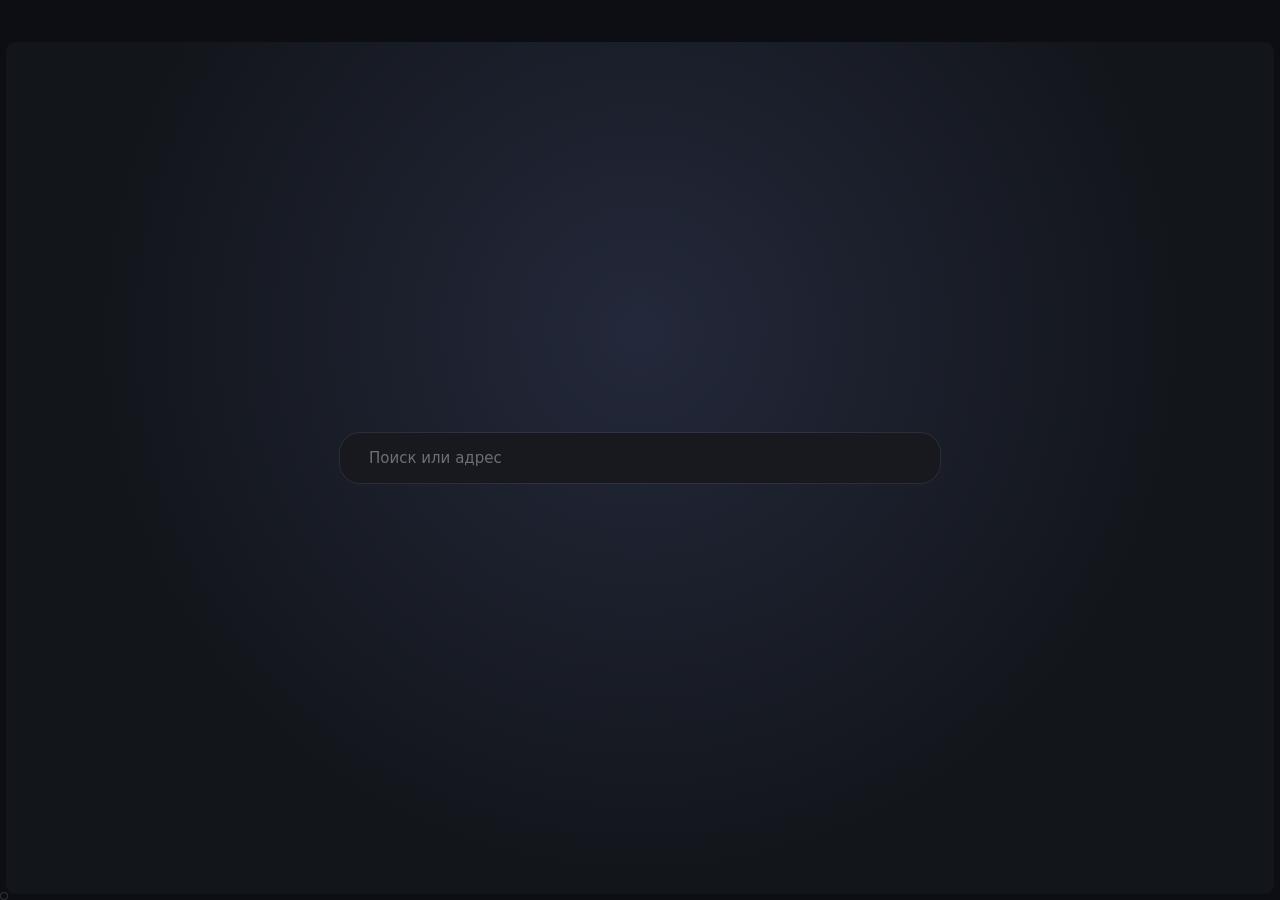
==== commit 477ef5d5: "История посещений: вкладка «История» (Ctrl+H, ссылка в углу новой вкладки, кнопка в настройках «Данн" ====
--- a/ui/index.html
+++ b/ui/index.html
@@ -7,6 +7,7 @@
 <meta name="color-scheme" content="light dark">
 <title>Axiom</title>
 <link rel="stylesheet" href="styles.css">
+<link rel="stylesheet" href="history.css">
 <style id="userCss"></style>
 </head>
 <body>
@@ -75,6 +76,10 @@
 
   <div class="dlp xap" id="xap" role="dialog" aria-label="Открыть приложение"></div>
 
+  <div class="dlp xap pmp" id="pmp" role="dialog" aria-label="Запрос разрешения"></div>
+
+  <div class="dlp trp pmc" id="pmc" role="dialog" aria-label="Сведения о сайте"></div>
+
   <div class="dlp zmp" id="zmp" role="dialog" aria-label="Масштаб страницы"></div>
 
   <div class="edge n" data-edge="n"></div><div class="edge s" data-edge="s"></div>
@@ -101,6 +106,7 @@
       <span class="omni-view" id="omniView"></span>
       <span class="omni-msg" id="omniMsg" role="status"></span>
     </span>
+    <button class="ib pm" id="permBtn" hidden></button>
     <button class="ib zm" id="zoomBtn" title="Масштаб" data-i="zoomIn" hidden></button>
     <button class="ib tr" id="trBtn" title="Перевести страницу" data-i="translate" hidden></button>
     <button class="ib awake" id="awakeBtn" title="Не усыплять вкладку" data-i="cup" aria-pressed="false" hidden></button>
@@ -137,8 +143,10 @@
 <script src="zoom.js"></script>
 <script src="snapshot.js"></script>
 <script src="newtab.js"></script>
+<script src="history.js"></script>
 <script src="tabmenu.js"></script>
 <script src="applink.js"></script>
+<script src="permissions.js"></script>
 <script src="app.js"></script>
 </body>
 </html>
--- a/ui/styles.css
+++ b/ui/styles.css
@@ -327,6 +327,7 @@
 .chip.open{color:var(--t1);box-shadow:inset 0 0 0 1.5px var(--acc)}
 .chip.on{background:var(--acc);color:var(--acc-fg);box-shadow:none}
 .chip.on .i{display:block}
+.ua-str{display:block;padding:8px 10px;border-radius:8px;background:var(--bg);box-shadow:inset 0 0 0 1px var(--line);font:11.5px/1.5 ui-monospace,"Cascadia Mono",Consolas,"DejaVu Sans Mono",monospace;color:var(--t2);word-break:break-all;user-select:all;cursor:text}
 .btn{display:inline-flex;align-items:center;justify-content:center;gap:7px;height:32px;padding:0 14px;border-radius:calc(var(--r)*.75);background:var(--s2);color:var(--t1);white-space:nowrap;transition:background-color var(--d1),transform var(--d1) var(--e),opacity var(--d1)}
 .btn:hover{background:var(--s3)}
 .btn:active{transform:scale(.97)}
@@ -471,6 +472,9 @@
 .imp-row .imp-res.bad,.onb-result.bad{color:#e5484d}
 .imp-head{display:flex;align-items:center;gap:16px;padding:14px 0}
 .imp-card #impList .srow:first-child{border-top:1px solid var(--line)}
+/* Сайты без сна: строки списка ниже обычных, под полем ввода — с чертой. */
+.ns-list .srow{min-height:46px;padding:8px 0;border-top:1px solid var(--line)}
+.ns-list .sl b{overflow:hidden;text-overflow:ellipsis;white-space:nowrap}
 .imp-row{justify-content:flex-start;gap:12px}
 .imp-row .sl{flex:1}
 .bmark{display:grid;place-items:center;width:30px;height:30px;flex:none;border-radius:9px;background:color-mix(in oklab,var(--acc) 14%,transparent);color:var(--acc);font-weight:600;font-size:12.5px;letter-spacing:-.02em}
@@ -817,6 +821,10 @@
 .isl.vid{width:400px;border-radius:0 0 10px 10px}
 .isl.vid .isl-t{text-align:left}
 .isl.vid .isl-r{display:flex;align-items:center;gap:1px;width:auto;height:24px}
+/* Linux: чёлка раскрыта вширь — те же кнопки прямо в ней, но видео под ней нет:
+   скругление обычное, на страницу она не заходит. */
+.isl.wide{width:400px}
+.isl.wide .isl-t{text-align:left}
 .isl-r .ib{width:24px;height:24px;color:#d0d0d0}
 .isl-r .ib .i{width:14px;height:14px}
 .isl-r .ib:hover{background:#262626;color:#fff}
@@ -863,6 +871,9 @@
 /* Вкладки сбоку, островок «Сверху»: страница опускается на полосу под чёлку. */
 .app.isl-strip .content{margin-top:32px}
 .app.isl-strip-mini .content{margin-top:10px}
+/* Linux: страница встаёт под чёлку сразу — без анимации отступа её webview менял бы
+   размер каждый кадр. */
+.app.isl-instant .content{transition:background-color var(--d3),border-radius var(--d2)}
 /* Вкладки сбоку, островок «В боковой панели»: карточка во всю ширину панели над
    вкладками, видео выезжает под ней. Место под неё держит .isl-slot. */
 .isl-slot{flex:none;height:0;transition:height calc(420ms*var(--k)) var(--e)}
@@ -877,7 +888,7 @@
 .isl.panel.mini:hover{height:10px}
 /* Свернуть — только при наведении, справа в чёлке. */
 .isl-fold{opacity:0;transition:opacity var(--d1)}
-.isl:hover .isl-fold,.isl.vid .isl-fold{opacity:1}
+.isl:hover .isl-fold,.isl.vid .isl-fold,.isl.wide .isl-fold{opacity:1}
 .isl-st{display:grid;place-items:center;color:#b8b8b8;margin-right:2px}
 .isl-st .i{width:15px;height:15px}
 .isl.vid .isl-r,.isl .isl-r:has(.isl-fold){display:flex;align-items:center;gap:1px;width:auto;height:24px}
--- a/ui/history.css
+++ b/ui/history.css
@@ -0,0 +1,90 @@
+/* История посещений (ui/history.js): страница вкладки axiom://history в области контента.
+   Тот же язык, что у настроек: заголовок, карточки, подписи разделов капсом. Карточки
+   стоят на фоне страницы (--pg): в тёмной теме чуть светлее его, в светлой — белые с чертой. */
+
+.hist{
+  --hc:var(--s1);--hc-sh:none;--hr-hover:var(--s2);--hf:var(--s1);--hf-sh:0 0 0 1px var(--line);
+  position:absolute;inset:0;display:none;overflow:hidden auto;scrollbar-gutter:stable;container:hist/inline-size}
+[data-mode=light] .hist{
+  --hc:#fff;--hc-sh:0 0 0 1px var(--line),0 10px 26px -22px rgb(0 0 0/.35);--hr-hover:var(--bg);
+  --hf:#fff;--hf-sh:0 0 0 1px var(--line),0 8px 22px -16px rgb(0 0 0/.22)}
+[data-mode=dark][data-oled=true] .hist{--hc:var(--s1);--hf:var(--s1)}
+.content.hs .hist{display:block;animation:fade var(--d3) var(--e) both}
+.hist::-webkit-scrollbar{width:10px}
+.hist::-webkit-scrollbar-thumb{background:var(--s3);border-radius:5px;border:3px solid transparent;background-clip:padding-box}
+.hist-in{max-width:820px;margin:0 auto;padding:24px 32px 40px}
+
+/* ---------- заголовок ---------- */
+.hist-head{display:flex;align-items:flex-start;justify-content:space-between;gap:16px;animation:rise var(--d3) var(--e) both}
+.hist-t{min-width:0}
+.hist-head h2{margin:0;font-size:24px;font-weight:600;letter-spacing:-.01em}
+.hist-head p{margin:4px 0 0;color:var(--t3);max-width:520px}
+.hist-head .btn{flex:none;height:34px;margin-top:2px}
+.hist-head .btn.on{background:color-mix(in oklab,var(--acc) 16%,transparent);color:var(--acc)}
+
+/* ---------- «Очистить историю»: выбор срока и подтверждение ---------- */
+.hist-clear{display:flex;flex-direction:column;align-items:flex-start;gap:14px;margin-top:16px;padding:16px 18px;border-radius:calc(var(--r) + 2px);background:var(--hc);box-shadow:var(--hc-sh);animation:rise var(--d2) var(--e) both}
+.hc-t{display:flex;flex-direction:column;gap:3px}
+.hc-t b{font-weight:500;font-size:calc(var(--fs) + 1.5px);color:var(--t1)}
+.hc-t small{color:var(--t3);font-size:12px;line-height:1.4;max-width:560px}
+.hist-clear .seg{flex-wrap:wrap}
+.hist-clear .btns{margin-top:0}
+.hist-clear .btn{height:34px}
+.btn.danger{background:#e5484d;color:#fff}
+.btn.danger:hover{background:color-mix(in oklab,#e5484d 86%,#000)}
+.btn.danger:disabled{background:var(--s2);color:var(--t3);opacity:1}
+.hist-clear .seg button:focus-visible,.hist-clear .btn:focus-visible,.hist-head .btn:focus-visible{outline:2px solid var(--acc);outline-offset:2px}
+
+/* ---------- поиск: остаётся наверху при прокрутке ---------- */
+.hist-bar{position:sticky;top:0;z-index:2;padding:16px 0 4px;background:var(--pg);transition:background-color var(--d3)}
+.hist-find{display:flex;align-items:center;gap:10px;height:42px;padding:0 6px 0 14px;border-radius:calc(var(--r) + 4px);background:var(--hf);box-shadow:var(--hf-sh);color:var(--t3);cursor:text;transition:box-shadow var(--d2),background-color var(--d3)}
+.hist-find:focus-within{box-shadow:0 0 0 1.5px color-mix(in oklab,var(--acc) 75%,transparent),0 12px 30px -20px color-mix(in oklab,var(--acc) 60%,transparent)}
+.hist-find>.i{transition:color var(--d2)}
+.hist-find:focus-within>.i{color:var(--acc)}
+#histFind{flex:1;min-width:0;height:100%;border:0;outline:0;background:transparent;color:var(--t1);font-size:calc(var(--fs) + 1px);padding:0;user-select:text}
+#histFind::placeholder{color:var(--t3)}
+.hist-n{flex:none;color:var(--t3);font-size:12px;font-variant-numeric:tabular-nums;white-space:nowrap}
+.hist-n:empty{display:none}
+.hist-find .ib{color:var(--t3)}
+.hist-find .ib:hover{background:var(--s2);color:var(--t1)}
+
+/* ---------- дни и записи ---------- */
+.hg{margin-top:18px}
+.hg.out{overflow:hidden;pointer-events:none}
+.hg-t{margin:0 0 8px 6px;font-size:11.5px;font-weight:600;letter-spacing:.06em;text-transform:uppercase;color:var(--t3)}
+.hg-card{display:flex;flex-direction:column;gap:1px;padding:4px;border-radius:calc(var(--r) + 2px);background:var(--hc);box-shadow:var(--hc-sh)}
+.hist-list>.hg:first-child{animation:rise var(--d3) var(--e) both}
+.hr{display:flex;align-items:center;gap:12px;height:40px;padding:0 4px 0 12px;border-radius:calc(var(--r)*.75);color:var(--t2);outline:0;overflow:hidden;flex:none;transition:background-color var(--d1)}
+.hr:hover{background:var(--hr-hover)}
+.hr:focus-visible{background:var(--hr-hover);box-shadow:inset 0 0 0 1.5px var(--acc)}
+.hr.out{pointer-events:none}
+.hr-time{flex:none;width:38px;color:var(--t3);font-size:12px;font-variant-numeric:tabular-nums}
+.hr .fav{flex:none}
+.hr-main{flex:1;min-width:0;display:flex;align-items:baseline;gap:10px}
+.hr-title{flex:0 1 auto;min-width:0;max-width:72%;overflow:hidden;text-overflow:ellipsis;white-space:nowrap;color:var(--t1)}
+.hr-host{flex:1 1 0;min-width:40px;overflow:hidden;text-overflow:ellipsis;white-space:nowrap;color:var(--t3);font-size:12px}
+.hr-x{opacity:0;color:var(--t3)}
+.hr:hover .hr-x,.hr:focus-visible .hr-x,.hr-x:focus-visible{opacity:1}
+.hr .hr-x:hover{background:var(--s3);color:var(--t1)}
+.hist mark{background:color-mix(in oklab,var(--acc) 28%,transparent);color:inherit;border-radius:3px;padding:0 1px}
+/* Узко (рядом панель ИИ): адрес под заголовком не помещается — только заголовок. */
+@container hist (max-width:520px){
+  .hist-in{padding:18px 16px 32px}
+  .hr-host{display:none}
+  .hr-title{max-width:none}
+  .hist-head{flex-direction:column}
+}
+
+/* ---------- пусто и подгрузка ---------- */
+.hist-empty{display:flex;flex-direction:column;align-items:center;gap:6px;padding:64px 20px 40px;color:var(--t3);text-align:center;animation:rise var(--d3) var(--e) both}
+.hist-empty .hero-ic{margin-bottom:8px}
+.hist-empty b{color:var(--t1);font-size:15px;font-weight:600}
+.hist-more{min-height:1px;padding:14px 0 0;color:var(--t3);text-align:center;font-size:12px}
+.hist-more:empty{padding:0}
+.hist-more.busy{animation:pulse calc(1200ms*max(var(--k),.5)) ease-in-out infinite}
+
+/* ---------- новая вкладка: ссылка «История» в углу ---------- */
+.nt-hist{position:absolute;top:12px;right:12px;z-index:1;display:flex;align-items:center;gap:7px;height:30px;padding:0 12px 0 10px;border-radius:999px;color:var(--t3);font-size:12px;transition:background-color var(--d1),color var(--d1);animation:fade var(--d3) var(--e) both}
+.nt-hist:hover{background:var(--nt-field);box-shadow:var(--nt-field-sh);color:var(--t1)}
+.nt-hist:focus-visible{outline:2px solid var(--acc);outline-offset:2px}
+.nt-hist .i{width:15px;height:15px}
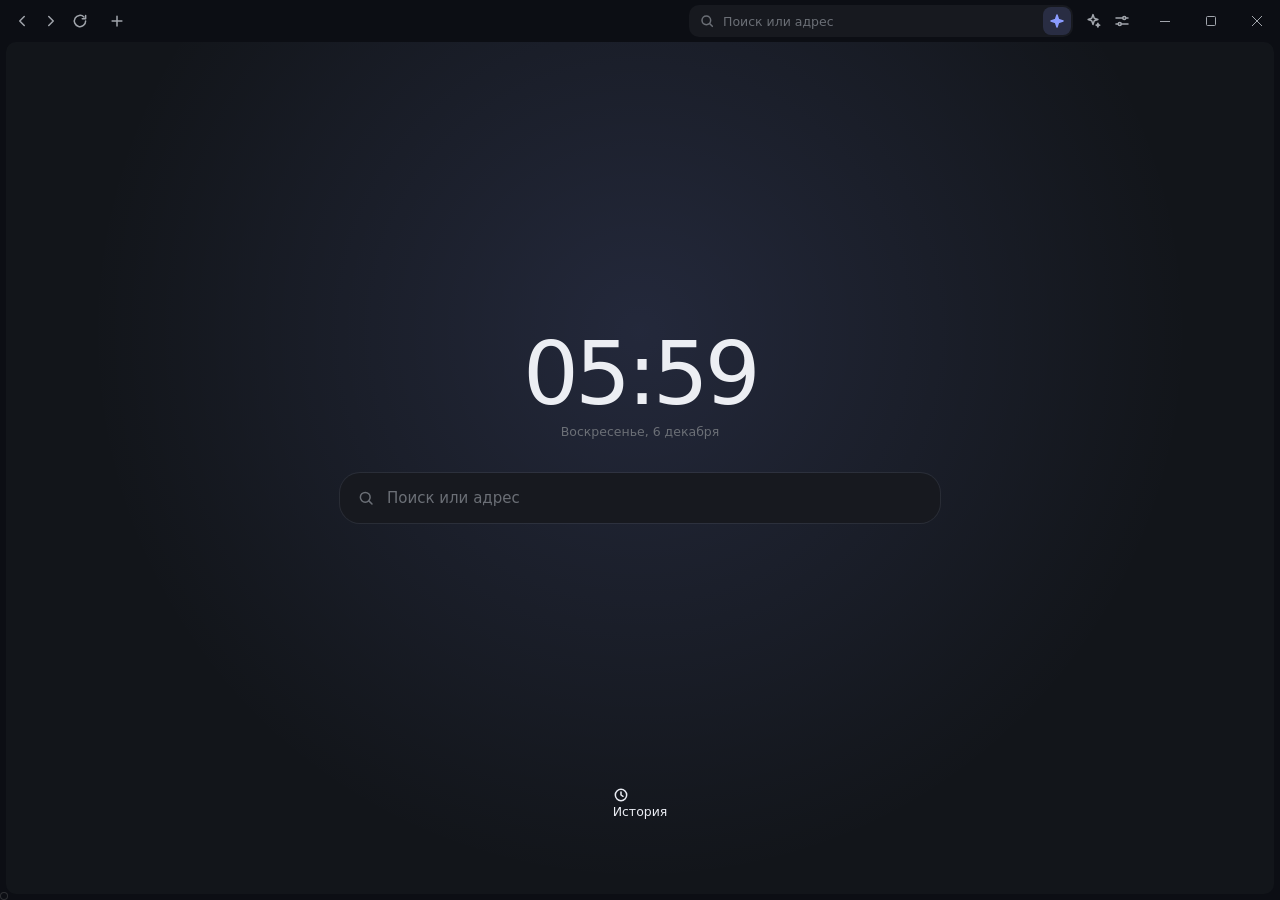
==== commit a66f221f: "Разрешения сайтов: когда сайт просит микрофон, камеру, место, уведомления и прочее, под адресной стр" ====
--- a/ui/index.html
+++ b/ui/index.html
@@ -7,7 +7,6 @@
 <meta name="color-scheme" content="light dark">
 <title>Axiom</title>
 <link rel="stylesheet" href="styles.css">
-<link rel="stylesheet" href="history.css">
 <style id="userCss"></style>
 </head>
 <body>
@@ -143,7 +142,6 @@
 <script src="zoom.js"></script>
 <script src="snapshot.js"></script>
 <script src="newtab.js"></script>
-<script src="history.js"></script>
 <script src="tabmenu.js"></script>
 <script src="applink.js"></script>
 <script src="permissions.js"></script>
--- a/ui/styles.css
+++ b/ui/styles.css
@@ -55,6 +55,10 @@
 [data-layout=side] .side{display:flex}
 .side-top{display:flex;align-items:center;gap:2px;height:32px;flex:none}
 .content{position:relative;flex:1;min-width:0;background:var(--pg);border-radius:var(--r);overflow:hidden;transition:background-color var(--d3),border-radius var(--d2),margin-top var(--d3) var(--e)}
+/* Панель снизу (одна и две строки): тот же каркас, перевёрнутый — страница сверху,
+   под ней адресная строка, у нижнего края окна — вкладки. */
+.app[data-bar=bottom]:not([data-layout=side]){flex-direction:column-reverse}
+.app[data-bar=bottom]:not([data-layout=side]) .main{padding:var(--gap) var(--gap) 0}
 
 /* ---------- кнопки ---------- */
 .nav{display:flex;gap:1px}
@@ -149,6 +153,7 @@
 
 /* ---------- подсказки ---------- */
 .sug{position:fixed;z-index:20;display:flex;flex-direction:column;padding:5px;background:var(--s1);border-radius:calc(var(--r) + 2px);box-shadow:var(--shadow);opacity:0;transform:translateY(-4px) scale(.985);transform-origin:top center;pointer-events:none;transition:opacity var(--d2) var(--e),transform var(--d2) var(--e)}
+.sug.up{transform:translateY(4px) scale(.985);transform-origin:bottom center}
 .sug.on{opacity:1;transform:none;pointer-events:auto}
 .si{display:flex;align-items:center;gap:10px;height:34px;padding:0 10px;border-radius:calc(var(--r)*.75);color:var(--t2);min-width:0}
 .si .i{color:var(--t3)}
@@ -387,6 +392,12 @@
 .lmini[data-l=side] .t{display:none}
 .lmini[data-l=side] .s{display:block;left:6px;top:6px;bottom:6px;width:26%;background:var(--s3)}
 .lmini[data-l=side] .p{left:calc(26% + 12px);top:6px}
+/* Панель снизу — и на карточках одной и двух строк. */
+[data-bar=bottom] .lmini[data-l=one] .t{top:calc(100% - 15px)}
+[data-bar=bottom] .lmini[data-l=one] .p{top:6px;bottom:21px}
+[data-bar=bottom] .lmini[data-l=two] .t{top:calc(100% - 12px)}
+[data-bar=bottom] .lmini[data-l=two] .p{top:6px;bottom:26px}
+[data-bar=bottom] .lmini[data-l=two]::after{top:calc(100% - 22px)}
 .lcards.compact .ln small{display:none}
 .lcards.compact .lmini{height:56px}
 
@@ -417,6 +428,35 @@
 .pvw[data-l=two] .pvw-bar{height:40px;flex-wrap:wrap;align-content:space-between}
 .pvw[data-l=two] .pvw-tabs{flex:1 0 70%}
 .pvw[data-l=two] .pvw-omni{flex:1 0 60%;order:3}
+.pvw[data-bar=bottom]:not([data-l=side]){flex-direction:column-reverse}
+.pvw[data-bar=bottom][data-l=two] .pvw-bar{flex-wrap:wrap-reverse}
+
+/* Где панель: макет окна, панель на нём можно перетащить вверх или вниз (ui/settings.js). */
+.bpos-row .sl{flex:1}
+.bpos-row .seg{align-self:flex-start;margin-top:10px}
+.bpos{position:relative;width:216px;height:128px;flex:none;border-radius:calc(var(--r) + 2px);background:var(--bg);box-shadow:inset 0 0 0 1px var(--line);overflow:hidden;touch-action:none;user-select:none}
+.bpos i,.bpos b{display:block}
+.bpos-page{position:absolute;left:8px;right:8px;top:32px;bottom:8px;display:flex;flex-direction:column;gap:6px;padding:12px;border-radius:calc(var(--r)*.7);background:var(--pg);transition:top var(--d3) var(--e),bottom var(--d3) var(--e)}
+.bpos-page b{height:6px;border-radius:3px;background:var(--s2)}
+.bpos-page b:first-child{width:42%;height:8px;background:var(--acc);opacity:.85}
+.bpos-page b:last-child{width:62%}
+[data-bar=bottom] .bpos-page{top:8px;bottom:32px}
+/* Пока панель тянут, страница расступается: видны оба места, куда её можно поставить. */
+.bpos.drag .bpos-page{top:32px;bottom:32px}
+.bpos-zone{position:absolute;left:4px;right:4px;height:28px;border-radius:calc(var(--r)*.7);box-shadow:inset 0 0 0 1.5px transparent;transition:box-shadow var(--d2),background-color var(--d2)}
+.bpos-zone.t{top:2px}
+.bpos-zone.b{bottom:2px}
+.bpos.drag .bpos-zone{box-shadow:inset 0 0 0 1.5px var(--line)}
+.bpos.drag .bpos-zone.hot{box-shadow:inset 0 0 0 1.5px var(--acc);background:color-mix(in oklab,var(--acc) 12%,transparent)}
+.bpos-bar{position:absolute;left:6px;right:6px;top:6px;height:22px;z-index:1;display:flex;align-items:center;gap:4px;padding:0 6px;border-radius:calc(var(--r)*.6);cursor:grab;transition:top var(--d3) var(--e),background-color var(--d2),box-shadow var(--d2)}
+[data-bar=bottom] .bpos-bar{top:calc(100% - 28px)}
+.bpos-bar:hover,.bpos-bar:focus-visible{background:var(--s1)}
+.bpos.drag .bpos-bar{cursor:grabbing;background:var(--s1);box-shadow:var(--shadow);transition:none}
+.bpos-bar .n{width:16px;height:6px;border-radius:3px;background:var(--s3)}
+.bpos-bar .tb{width:22px;height:14px;border-radius:calc(var(--r)*.45);background:var(--s2)}
+.bpos-bar .tb.on{width:38px;background:var(--s3)}
+.bpos-bar .o{flex:1;height:14px;margin-left:6px;border-radius:calc(var(--r)*.5);background:var(--s2)}
+.bpos-bar .d{width:7px;height:7px;border-radius:50%;background:var(--acc)}
 
 /* ---------- лист настроек ---------- */
 .main{position:relative}
@@ -424,6 +464,7 @@
    вкладке спрятана), а полоса вкладок остаётся на виду и в боковой раскладке. */
 .sheet{position:absolute;top:0;left:var(--gap);right:var(--gap);bottom:var(--gap);z-index:15;display:none}
 [data-layout=side] .sheet{top:var(--gap);left:calc(var(--gap)*2 + var(--side-w))}
+.app[data-bar=bottom]:not([data-layout=side]) .sheet{top:var(--gap);bottom:0}
 .sheet.on{display:block;animation:sheetIn var(--d3) var(--e) both}
 @keyframes sheetIn{from{opacity:0;transform:translateY(10px) scale(.985)}}
 .sheet-card{display:grid;grid-template-columns:232px minmax(0,1fr);height:100%;background:var(--s1);border-radius:calc(var(--r) + 4px);overflow:hidden;box-shadow:var(--shadow)}
@@ -475,6 +516,18 @@
 /* Сайты без сна: строки списка ниже обычных, под полем ввода — с чертой. */
 .ns-list .srow{min-height:46px;padding:8px 0;border-top:1px solid var(--line)}
 .ns-list .sl b{overflow:hidden;text-overflow:ellipsis;white-space:nowrap}
+/* Настройки → Безопасность: сайты с решениями, под каждым — его разрешения. */
+.pm-findrow{min-height:58px}
+.pm-find{flex:1;margin:0}
+.pm-site{padding:12px 0 8px;border-top:1px solid var(--line)}
+.pm-findrow[hidden]+#pmSites>.pm-site:first-child,.pm-findrow[hidden]+#pmSites>.srow:first-child{border-top:0}
+.pm-shead{display:flex;align-items:center;gap:10px;min-height:32px}
+.pm-shead .fav{width:20px;height:20px;border-radius:6px;font-size:11px}
+.pm-shead b{font-weight:600;color:var(--t1);overflow:hidden;text-overflow:ellipsis;white-space:nowrap;min-width:0}
+.ssec .pm-shead .btn{height:30px;padding:0 12px}
+.pm-prow{display:flex;align-items:center;justify-content:space-between;gap:16px;min-height:44px;padding-left:30px}
+.pm-prow .pm-name{color:var(--t1)}
+.pm-empty{min-height:72px}
 .imp-row{justify-content:flex-start;gap:12px}
 .imp-row .sl{flex:1}
 .bmark{display:grid;place-items:center;width:30px;height:30px;flex:none;border-radius:9px;background:color-mix(in oklab,var(--acc) 14%,transparent);color:var(--acc);font-weight:600;font-size:12.5px;letter-spacing:-.02em}
@@ -615,6 +668,7 @@
 .tr.in{animation:pop var(--d3) var(--sp) both}
 .omni.focus .tr,.omni.find .tr{display:none}
 .trp{padding:12px 6px 8px;transform-origin:top center}
+.dlp.trp.up{transform-origin:bottom center}
 .trp-head{display:flex;align-items:center;gap:10px;padding:0 8px}
 .trp-ic{width:32px;height:32px;display:grid;place-items:center;flex:none;border-radius:calc(var(--r)*.75);background:color-mix(in oklab,var(--acc) 16%,transparent);color:var(--acc)}
 .trp-ic .i{width:18px;height:18px}
@@ -651,6 +705,7 @@
 
 /* ---------- ссылки на приложения (ui/applink.js) ---------- */
 .xap{padding:12px 6px 10px;transform-origin:top left}
+.dlp.xap.up{transform-origin:bottom left}
 .xap .trp-head{align-items:flex-start}
 .xap .trp-t{flex:1}
 .xap .trp-t b{line-height:1.35;overflow-wrap:anywhere}
@@ -660,6 +715,39 @@
 .xap-acts .btn{height:30px;padding:0 14px}
 .xap.on>*{animation:rise var(--d2) var(--e) both}
 .xap.on>:nth-child(n+2){animation-delay:calc(30ms*var(--k))}
+/* Разрешения сайтов: окошко «Сайт хочет…» (.pmp) и карточка сайта по клику на замок (.pmc). */
+.pmp .trp-head{align-items:center}
+.pm-x{margin-left:auto;align-self:flex-start;color:var(--t3)}
+.pm-list{display:flex;flex-direction:column;gap:3px;margin:12px 8px 0}
+.pm-row{display:flex;align-items:center;gap:10px;min-height:34px;padding:0 11px;border-radius:calc(var(--r)*.7);background:var(--s2);color:var(--t1)}
+.pm-row .i{width:16px;height:16px;color:var(--acc);flex:none}
+.pm-acts{align-items:center}
+.pm-acts .grow{align-self:auto}
+.pmp.arm .pm-acts .btn{opacity:.5}
+.pmp .pm-acts .btn{transition:opacity var(--d2),background-color var(--d1)}
+.pmc{padding:12px 6px 8px;transform-origin:top left}
+.pmc .trp-ic.warn{background:color-mix(in oklab,#e5a03a 18%,transparent);color:#e5a03a}
+.pm-h{margin:14px 8px 2px;color:var(--t3);font-size:calc(var(--fs) - 1.5px);font-weight:600}
+.pm-clist{margin-top:2px}
+.pm-name{display:flex;align-items:center;gap:9px;min-width:0}
+.pm-name .i{width:16px;height:16px;color:var(--t2);flex:none}
+.pm-name span{overflow:hidden;text-overflow:ellipsis;white-space:nowrap}
+.pm-none{padding:6px 8px 2px;color:var(--t3)}
+.pm-sel.allow{color:var(--acc)}
+.pm-sel.block{color:#e5484d}
+.pm-reload{display:flex;align-items:center;gap:10px;margin:10px 8px 0;padding:8px 8px 8px 11px;border-radius:calc(var(--r)*.7);background:color-mix(in oklab,var(--acc) 11%,transparent);color:var(--t1);font-size:calc(var(--fs) - 1px);line-height:1.35}
+.pm-reload .btn{height:28px;padding:0 12px;flex:none}
+.pm-foot{display:flex;justify-content:space-between;gap:6px;margin:10px 2px 0;padding:6px 0 0;border-top:1px solid var(--line)}
+.pmc.on>*{animation:rise var(--d2) var(--e) both}
+.pmc.on>:nth-child(n+2){animation-delay:calc(30ms*var(--k))}
+/* Замок слева от адреса — кнопка карточки сайта (размер поля не меняется). */
+.omni-ic.pm-click{cursor:pointer;padding:3px;margin:-3px;border-radius:calc(var(--r)*.6);transition:background-color var(--d1),color var(--d1)}
+.omni-ic.pm-click:hover{background:var(--s2);color:var(--t1)}
+/* Что сайту запрещено — перечёркнутый значок справа в строке. */
+.omni .ib.pm{position:relative;color:#e5484d}
+.omni .ib.pm:hover{color:#e5484d}
+.omni .ib.pm::after{content:"";position:absolute;left:6px;right:6px;top:50%;height:1.7px;margin-top:-.85px;border-radius:1px;background:currentColor;transform:rotate(-45deg);box-shadow:0 0 0 1.3px var(--s1)}
+.omni .ib.pm:hover::after{box-shadow:0 0 0 1.3px var(--s2)}
 
 /* ---------- загрузки ---------- */
 .dl{position:relative}
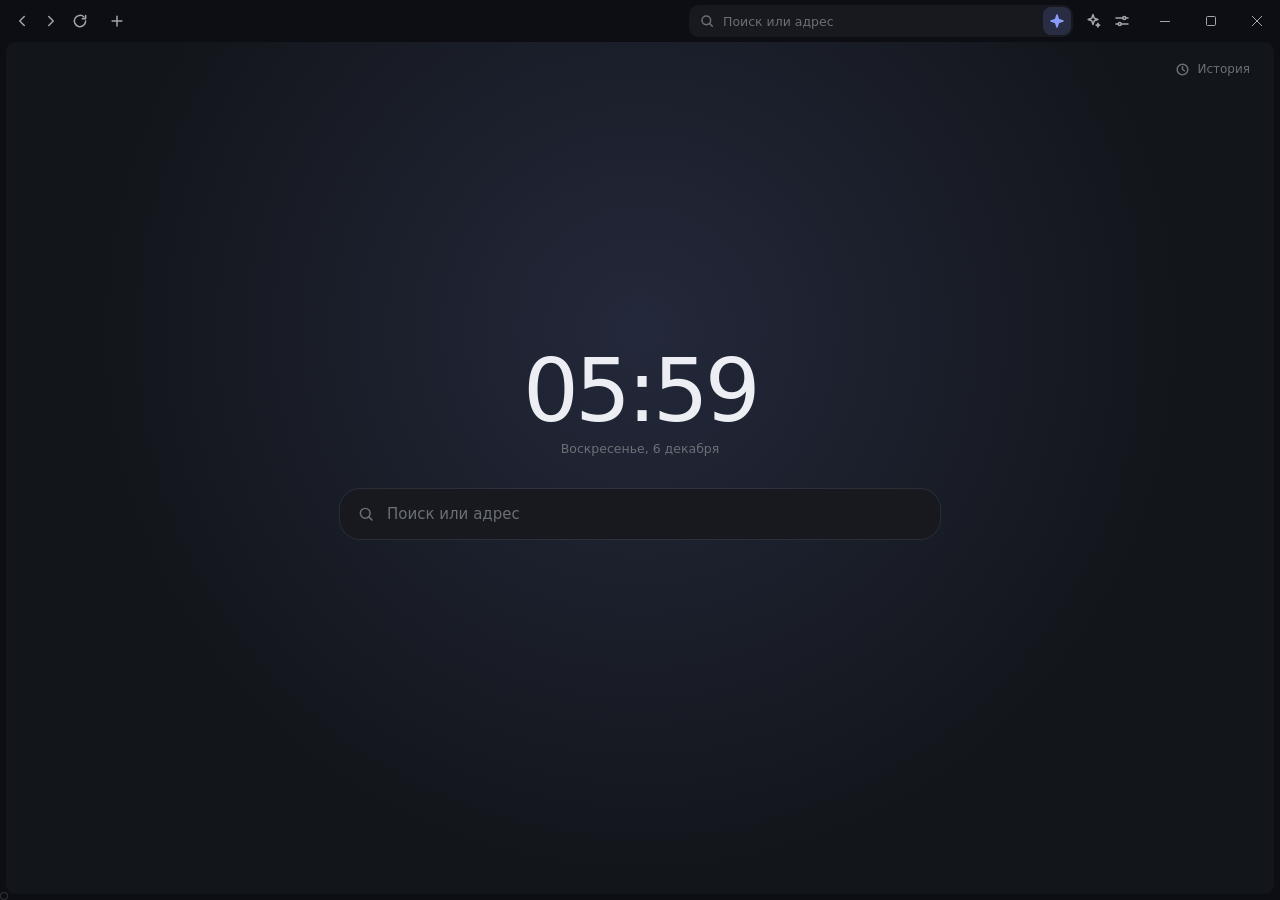
==== commit 52e7a938: "Ответы на «Сообщить о проблеме»: разработчик отвечает со страницы отчёта («Исправлено» с версией или" ====
--- a/ui/index.html
+++ b/ui/index.html
@@ -7,6 +7,7 @@
 <meta name="color-scheme" content="light dark">
 <title>Axiom</title>
 <link rel="stylesheet" href="styles.css">
+<link rel="stylesheet" href="history.css">
 <style id="userCss"></style>
 </head>
 <body>
@@ -71,6 +72,8 @@
 
   <div class="dlp upp" id="upp" role="dialog" aria-label="Обновление Axiom"></div>
 
+  <div class="dlp upp ansp" id="ansp" role="dialog" aria-label="Ответ разработчика"></div>
+
   <div class="dlp trp" id="trp" role="dialog" aria-label="Перевод страницы"></div>
 
   <div class="dlp xap" id="xap" role="dialog" aria-label="Открыть приложение"></div>
@@ -113,6 +116,7 @@
     <button class="ib ds" id="dsBtn" title="Двойной поиск" data-i="spark" aria-pressed="false"></button>
   </div>
   <div class="acts" id="acts">
+    <button class="upd ans" id="ansBtn" hidden><span data-i="chat"></span><span class="upd-t">Вам ответили</span></button>
     <button class="upd" id="updBtn" hidden><span data-i="up"></span><span class="upd-t">Обновить</span></button>
     <button class="ib dl" id="dlBtn" title="Загрузки (Ctrl+J)" hidden>
       <span class="dl-rg" aria-hidden="true">
@@ -138,10 +142,12 @@
 <script src="downloads.js"></script>
 <script src="island.js"></script>
 <script src="update.js"></script>
+<script src="answers.js"></script>
 <script src="translate.js"></script>
 <script src="zoom.js"></script>
 <script src="snapshot.js"></script>
 <script src="newtab.js"></script>
+<script src="history.js"></script>
 <script src="tabmenu.js"></script>
 <script src="applink.js"></script>
 <script src="permissions.js"></script>
--- a/ui/styles.css
+++ b/ui/styles.css
@@ -127,8 +127,8 @@
 .omni.focus #omniInput::selection{background:color-mix(in oklab,var(--acc) 34%,transparent);color:var(--t1)}
 .omni-view{position:absolute;inset:0;display:flex;align-items:center;justify-content:center;gap:1px;pointer-events:none;white-space:nowrap;overflow:hidden;color:var(--t1)}
 .omni-view .p{color:var(--t3);overflow:hidden;text-overflow:ellipsis;min-width:0}
-.omni.focus .omni-view,.omni.empty .omni-view,.omni.find .omni-view{display:none}
-.omni:not(.focus):not(.empty):not(.find) #omniInput{color:transparent}
+.omni.focus .omni-view,.omni.empty .omni-view,.omni.find .omni-view,.omni.draft .omni-view{display:none}
+.omni:not(.focus):not(.empty):not(.find):not(.draft) #omniInput{color:transparent}
 /* Сообщение: появляется быстро, держится около секунды и плавно гаснет (время — в app.js). */
 .omni-msg{position:absolute;inset:0;display:block;line-height:32px;text-align:center;background:var(--s1);color:var(--t1);pointer-events:none;white-space:nowrap;overflow:hidden;text-overflow:ellipsis;opacity:0;visibility:hidden;transition:opacity calc(400ms*var(--k)) ease-in-out,visibility 0s calc(400ms*var(--k))}
 .omni-msg.on{opacity:1;visibility:visible;transition:opacity calc(120ms*var(--k)) var(--e)}
@@ -546,6 +546,11 @@
 .sheet .bug-box textarea{min-height:96px;font:inherit;font-size:calc(var(--fs) + 1px);line-height:1.5}
 .bug-log{display:flex;align-items:center;gap:14px;margin-top:12px;cursor:pointer}
 .bug-log .sl b{font-size:calc(var(--fs) + 1px)}
+.bug-hint{align-self:center;margin-left:auto;color:var(--t3);font-size:calc(var(--fs) - 1px)}
+.msgs{display:flex;flex-direction:column;gap:8px;padding:12px 0 16px;border-top:1px solid var(--line)}
+.msgs[hidden]{display:none}
+.msgs-t{font-weight:600;color:var(--t1);font-size:calc(var(--fs) + 1px)}
+.msg,.ans-card{padding:10px 12px;border-radius:calc(var(--r)*.75);background:var(--bg);box-shadow:inset 0 0 0 1px var(--line)}
 .keys{padding:6px 20px}
 .krow{display:flex;align-items:center;justify-content:space-between;min-height:46px;color:var(--t2);font-size:calc(var(--fs) + 1px)}
 .krow+.krow{border-top:1px solid var(--line)}
@@ -726,6 +731,7 @@
 .pmp.arm .pm-acts .btn{opacity:.5}
 .pmp .pm-acts .btn{transition:opacity var(--d2),background-color var(--d1)}
 .pmc{padding:12px 6px 8px;transform-origin:top left}
+.dlp.pmc.up{transform-origin:bottom left}
 .pmc .trp-ic.warn{background:color-mix(in oklab,#e5a03a 18%,transparent);color:#e5a03a}
 .pm-h{margin:14px 8px 2px;color:var(--t3);font-size:calc(var(--fs) - 1.5px);font-weight:600}
 .pm-clist{margin-top:2px}
@@ -872,6 +878,36 @@
 .upp-acts .btn .i{width:14px;height:14px;stroke-width:1.75px}
 .upp.on>*{animation:rise var(--d2) var(--e) both}
 .upp.on>:nth-child(2){animation-delay:calc(30ms*var(--k))}
+/* «Что нового»: список изменений в том же окошке */
+/* Ответ разработчика (ui/answers.js): окошко под кнопкой «Вам ответили» и «Ваши сообщения» в настройках */
+.ans-list{display:flex;flex-direction:column;gap:8px;min-height:0;margin-top:12px;overflow:auto}
+.ans-quote small{display:block;color:var(--t3);font-size:calc(var(--fs) - 1px)}
+.ans-quote p{margin:3px 0 0;color:var(--t2);line-height:1.45;white-space:pre-line;word-break:break-word;display:-webkit-box;-webkit-box-orient:vertical;-webkit-line-clamp:3;overflow:hidden}
+.ans-st{display:flex;align-items:center;flex-wrap:wrap;gap:6px 9px;margin-top:10px}
+.ans-st small{color:var(--t3);font-size:calc(var(--fs) - 1px)}
+.ans-chip{display:inline-flex;align-items:center;gap:5px;height:22px;padding:0 9px 0 7px;border-radius:999px;background:color-mix(in oklab,var(--acc) 16%,transparent);color:var(--acc);font-weight:600;font-size:calc(var(--fs) - .5px)}
+.ans-chip.ok{background:color-mix(in oklab,#30a46c 18%,transparent);color:#3dd68c}
+[data-mode=light] .ans-chip.ok{color:#218358}
+.ans-chip .i{width:13px;height:13px;stroke-width:2px}
+.ans-text{margin:8px 0 0;color:var(--t1);line-height:1.5;white-space:pre-line;word-break:break-word}
+.dlp.upp.notes{max-height:min(560px,calc(100vh - 70px))}
+.upn{min-height:0;overflow:auto;margin:12px -8px 0;padding:0 8px 2px;overscroll-behavior:contain;scrollbar-width:thin}
+.upn-sec+.upn-sec{margin-top:14px;padding-top:12px;border-top:1px solid var(--line)}
+.upn-sec h4{display:flex;align-items:baseline;gap:8px;margin:0 0 7px;font:inherit}
+.upn-sec h4 b{font-weight:650;color:var(--t1)}
+.upn-sec h4 small{color:var(--t3);font-size:calc(var(--fs) - 1px)}
+.upn p{margin:0 0 7px;color:var(--t2);line-height:1.5}
+.upn ul{display:flex;flex-direction:column;gap:6px;margin:0;padding:0;list-style:none}
+.upn li{position:relative;padding-left:15px;color:var(--t2);line-height:1.5;overflow-wrap:anywhere}
+.upn li::before{content:'';position:absolute;left:3px;top:.6em;width:5px;height:5px;border-radius:50%;background:var(--acc)}
+.upn li.sub{margin:-2px 0 0 15px}
+.upn li.sub::before{background:none;box-shadow:inset 0 0 0 1px var(--t3)}
+.upn b{font-weight:600;color:var(--t1)}
+.upn code{padding:0 3px;border-radius:4px;background:color-mix(in oklab,var(--t1) 7%,transparent);color:var(--t1);font:calc(var(--fs) - 1.5px)/1.5 ui-monospace,"Cascadia Mono",Consolas,"DejaVu Sans Mono",monospace}
+.upn-wait{display:flex;flex-direction:column;gap:9px;margin:16px 2px 6px;color:var(--t3)}
+.upn-wait .upp-bar{margin:0}
+.upp-acts .upn-gh{height:30px;margin-right:auto}
+.upp-acts .upn-gh .i{width:13px;height:13px}
 .upp.on>:nth-child(n+3){animation-delay:calc(60ms*var(--k))}
 .srow.has small{color:var(--acc)}
 
@@ -913,11 +949,16 @@
    скругление обычное, на страницу она не заходит. */
 .isl.wide{width:400px}
 .isl.wide .isl-t{text-align:left}
+/* Низ чёлки (8 px) закрыт островом с видео (sendDock в island.js: top = H - 8), видно
+   только 22 px — ряд стоит в них, иначе подсветка кнопок уходит под видео и обрезается. */
+.isl.vid:not(.panel) .isl-c{height:22px}
+.isl.vid:not(.panel) .isl-r{height:20px}
+.isl.vid:not(.panel) .isl-r .ib{height:20px}
 .isl-r .ib{width:24px;height:24px;color:#d0d0d0}
 .isl-r .ib .i{width:14px;height:14px}
 .isl-r .ib:hover{background:#262626;color:#fff}
 .isl-r .isl-ring{margin-right:6px}
-.isl-c{position:absolute;left:0;right:0;top:0;height:30px;display:flex;align-items:center;gap:9px;padding:0 12px 0 7px;transition:opacity calc(160ms*var(--k))}
+.isl-c{position:absolute;left:0;right:0;top:0;height:30px;display:flex;align-items:center;gap:9px;padding:0 12px 0 7px;transition:opacity calc(160ms*var(--k)),height calc(300ms*var(--k)) var(--e)}
 .isl.open .isl-c{opacity:0;pointer-events:none}
 .isl-l{display:grid;place-items:center;width:18px;height:18px;flex:none}
 .isl-l .fav{width:18px;height:18px}
--- a/ui/history.css
+++ b/ui/history.css
@@ -0,0 +1,90 @@
+/* История посещений (ui/history.js): страница вкладки axiom://history в области контента.
+   Тот же язык, что у настроек: заголовок, карточки, подписи разделов капсом. Карточки
+   стоят на фоне страницы (--pg): в тёмной теме чуть светлее его, в светлой — белые с чертой. */
+
+.hist{
+  --hc:var(--s1);--hc-sh:none;--hr-hover:var(--s2);--hf:var(--s1);--hf-sh:0 0 0 1px var(--line);
+  position:absolute;inset:0;display:none;overflow:hidden auto;scrollbar-gutter:stable;container:hist/inline-size}
+[data-mode=light] .hist{
+  --hc:#fff;--hc-sh:0 0 0 1px var(--line),0 10px 26px -22px rgb(0 0 0/.35);--hr-hover:var(--bg);
+  --hf:#fff;--hf-sh:0 0 0 1px var(--line),0 8px 22px -16px rgb(0 0 0/.22)}
+[data-mode=dark][data-oled=true] .hist{--hc:var(--s1);--hf:var(--s1)}
+.content.hs .hist{display:block;animation:fade var(--d3) var(--e) both}
+.hist::-webkit-scrollbar{width:10px}
+.hist::-webkit-scrollbar-thumb{background:var(--s3);border-radius:5px;border:3px solid transparent;background-clip:padding-box}
+.hist-in{max-width:820px;margin:0 auto;padding:24px 32px 40px}
+
+/* ---------- заголовок ---------- */
+.hist-head{display:flex;align-items:flex-start;justify-content:space-between;gap:16px;animation:rise var(--d3) var(--e) both}
+.hist-t{min-width:0}
+.hist-head h2{margin:0;font-size:24px;font-weight:600;letter-spacing:-.01em}
+.hist-head p{margin:4px 0 0;color:var(--t3);max-width:520px}
+.hist-head .btn{flex:none;height:34px;margin-top:2px}
+.hist-head .btn.on{background:color-mix(in oklab,var(--acc) 16%,transparent);color:var(--acc)}
+
+/* ---------- «Очистить историю»: выбор срока и подтверждение ---------- */
+.hist-clear{display:flex;flex-direction:column;align-items:flex-start;gap:14px;margin-top:16px;padding:16px 18px;border-radius:calc(var(--r) + 2px);background:var(--hc);box-shadow:var(--hc-sh);animation:rise var(--d2) var(--e) both}
+.hc-t{display:flex;flex-direction:column;gap:3px}
+.hc-t b{font-weight:500;font-size:calc(var(--fs) + 1.5px);color:var(--t1)}
+.hc-t small{color:var(--t3);font-size:12px;line-height:1.4;max-width:560px}
+.hist-clear .seg{flex-wrap:wrap}
+.hist-clear .btns{margin-top:0}
+.hist-clear .btn{height:34px}
+.btn.danger{background:#e5484d;color:#fff}
+.btn.danger:hover{background:color-mix(in oklab,#e5484d 86%,#000)}
+.btn.danger:disabled{background:var(--s2);color:var(--t3);opacity:1}
+.hist-clear .seg button:focus-visible,.hist-clear .btn:focus-visible,.hist-head .btn:focus-visible{outline:2px solid var(--acc);outline-offset:2px}
+
+/* ---------- поиск: остаётся наверху при прокрутке ---------- */
+.hist-bar{position:sticky;top:0;z-index:2;padding:16px 0 4px;background:var(--pg);transition:background-color var(--d3)}
+.hist-find{display:flex;align-items:center;gap:10px;height:42px;padding:0 6px 0 14px;border-radius:calc(var(--r) + 4px);background:var(--hf);box-shadow:var(--hf-sh);color:var(--t3);cursor:text;transition:box-shadow var(--d2),background-color var(--d3)}
+.hist-find:focus-within{box-shadow:0 0 0 1.5px color-mix(in oklab,var(--acc) 75%,transparent),0 12px 30px -20px color-mix(in oklab,var(--acc) 60%,transparent)}
+.hist-find>.i{transition:color var(--d2)}
+.hist-find:focus-within>.i{color:var(--acc)}
+#histFind{flex:1;min-width:0;height:100%;border:0;outline:0;background:transparent;color:var(--t1);font-size:calc(var(--fs) + 1px);padding:0;user-select:text}
+#histFind::placeholder{color:var(--t3)}
+.hist-n{flex:none;color:var(--t3);font-size:12px;font-variant-numeric:tabular-nums;white-space:nowrap}
+.hist-n:empty{display:none}
+.hist-find .ib{color:var(--t3)}
+.hist-find .ib:hover{background:var(--s2);color:var(--t1)}
+
+/* ---------- дни и записи ---------- */
+.hg{margin-top:18px}
+.hg.out{overflow:hidden;pointer-events:none}
+.hg-t{margin:0 0 8px 6px;font-size:11.5px;font-weight:600;letter-spacing:.06em;text-transform:uppercase;color:var(--t3)}
+.hg-card{display:flex;flex-direction:column;gap:1px;padding:4px;border-radius:calc(var(--r) + 2px);background:var(--hc);box-shadow:var(--hc-sh)}
+.hist-list>.hg:first-child{animation:rise var(--d3) var(--e) both}
+.hr{display:flex;align-items:center;gap:12px;height:40px;padding:0 4px 0 12px;border-radius:calc(var(--r)*.75);color:var(--t2);outline:0;overflow:hidden;flex:none;transition:background-color var(--d1)}
+.hr:hover{background:var(--hr-hover)}
+.hr:focus-visible{background:var(--hr-hover);box-shadow:inset 0 0 0 1.5px var(--acc)}
+.hr.out{pointer-events:none}
+.hr-time{flex:none;width:38px;color:var(--t3);font-size:12px;font-variant-numeric:tabular-nums}
+.hr .fav{flex:none}
+.hr-main{flex:1;min-width:0;display:flex;align-items:baseline;gap:10px}
+.hr-title{flex:0 1 auto;min-width:0;max-width:72%;overflow:hidden;text-overflow:ellipsis;white-space:nowrap;color:var(--t1)}
+.hr-host{flex:1 1 0;min-width:40px;overflow:hidden;text-overflow:ellipsis;white-space:nowrap;color:var(--t3);font-size:12px}
+.hr-x{opacity:0;color:var(--t3)}
+.hr:hover .hr-x,.hr:focus-visible .hr-x,.hr-x:focus-visible{opacity:1}
+.hr .hr-x:hover{background:var(--s3);color:var(--t1)}
+.hist mark{background:color-mix(in oklab,var(--acc) 28%,transparent);color:inherit;border-radius:3px;padding:0 1px}
+/* Узко (рядом панель ИИ): адрес под заголовком не помещается — только заголовок. */
+@container hist (max-width:520px){
+  .hist-in{padding:18px 16px 32px}
+  .hr-host{display:none}
+  .hr-title{max-width:none}
+  .hist-head{flex-direction:column}
+}
+
+/* ---------- пусто и подгрузка ---------- */
+.hist-empty{display:flex;flex-direction:column;align-items:center;gap:6px;padding:64px 20px 40px;color:var(--t3);text-align:center;animation:rise var(--d3) var(--e) both}
+.hist-empty .hero-ic{margin-bottom:8px}
+.hist-empty b{color:var(--t1);font-size:15px;font-weight:600}
+.hist-more{min-height:1px;padding:14px 0 0;color:var(--t3);text-align:center;font-size:12px}
+.hist-more:empty{padding:0}
+.hist-more.busy{animation:pulse calc(1200ms*max(var(--k),.5)) ease-in-out infinite}
+
+/* ---------- новая вкладка: ссылка «История» в углу ---------- */
+.nt-hist{position:absolute;top:12px;right:12px;z-index:1;display:flex;align-items:center;gap:7px;height:30px;padding:0 12px 0 10px;border-radius:999px;color:var(--t3);font-size:12px;transition:background-color var(--d1),color var(--d1);animation:fade var(--d3) var(--e) both}
+.nt-hist:hover{background:var(--nt-field);box-shadow:var(--nt-field-sh);color:var(--t1)}
+.nt-hist:focus-visible{outline:2px solid var(--acc);outline-offset:2px}
+.nt-hist .i{width:15px;height:15px}
